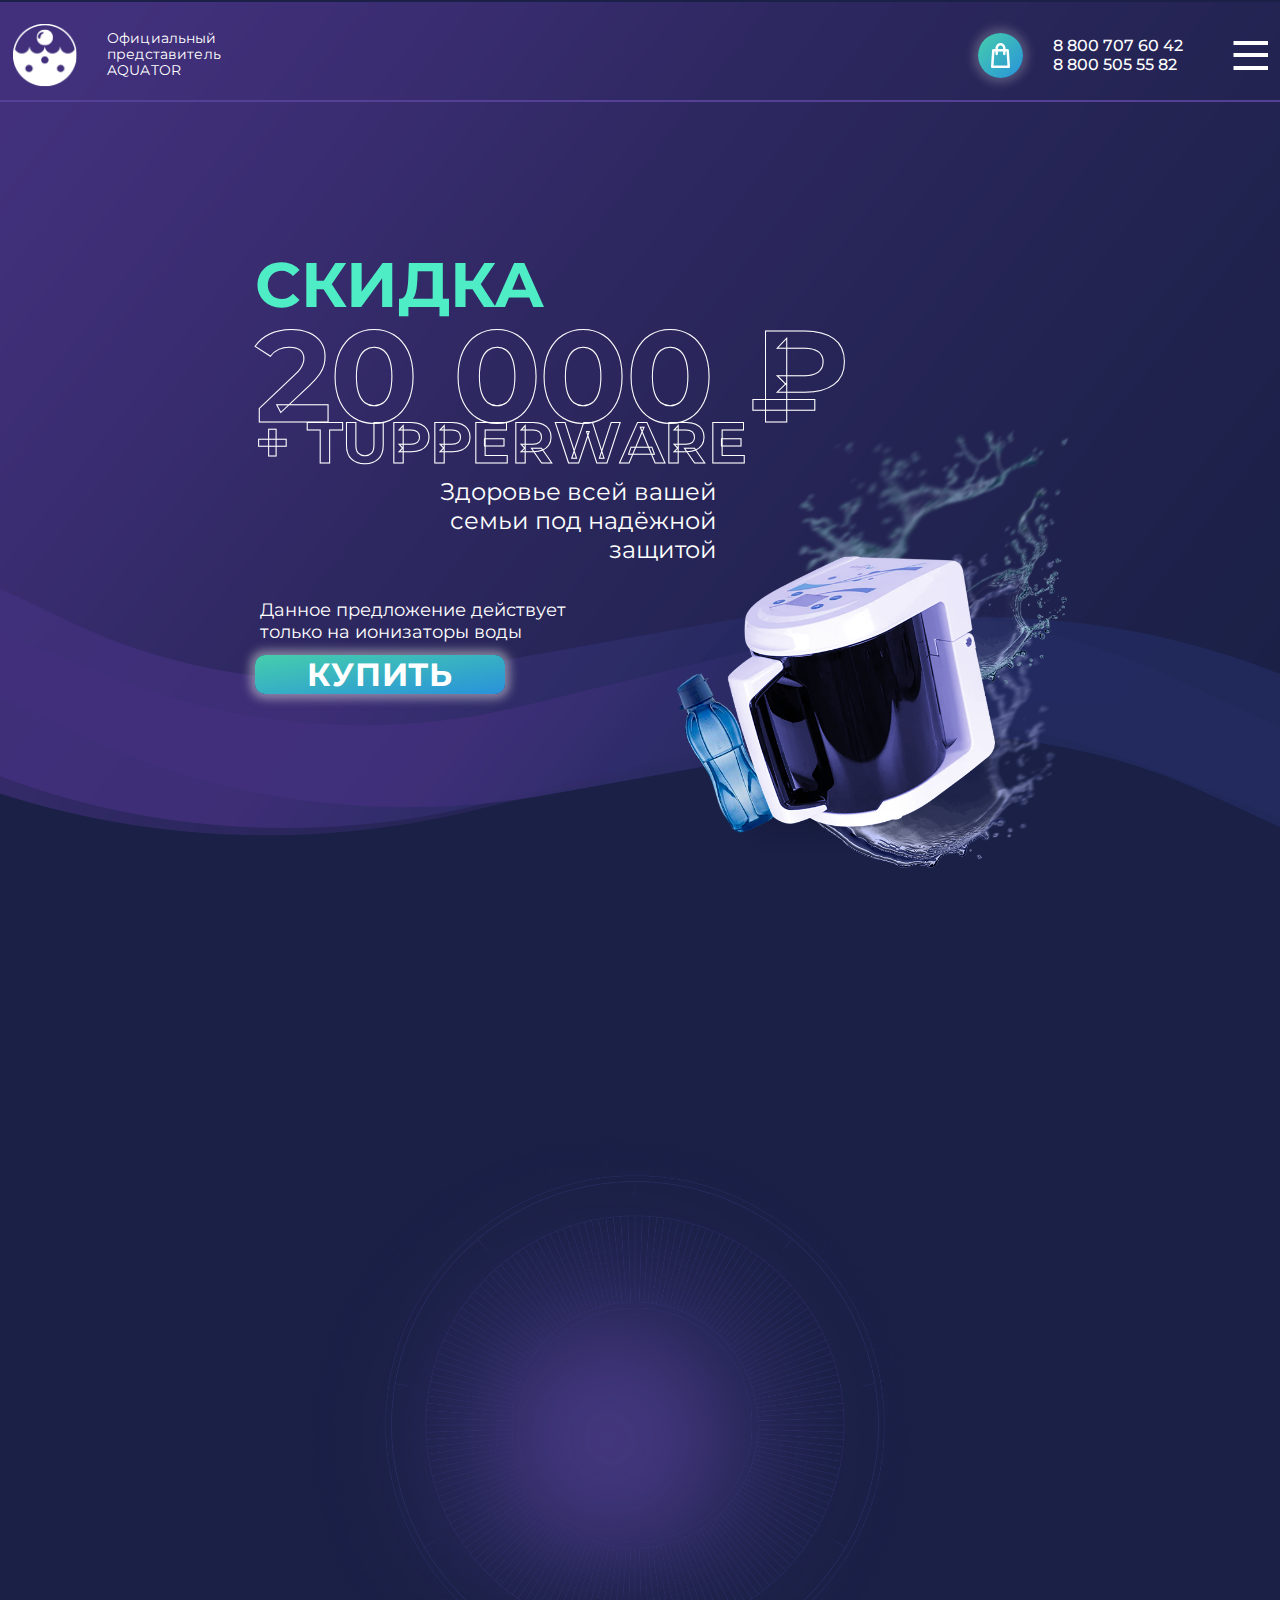
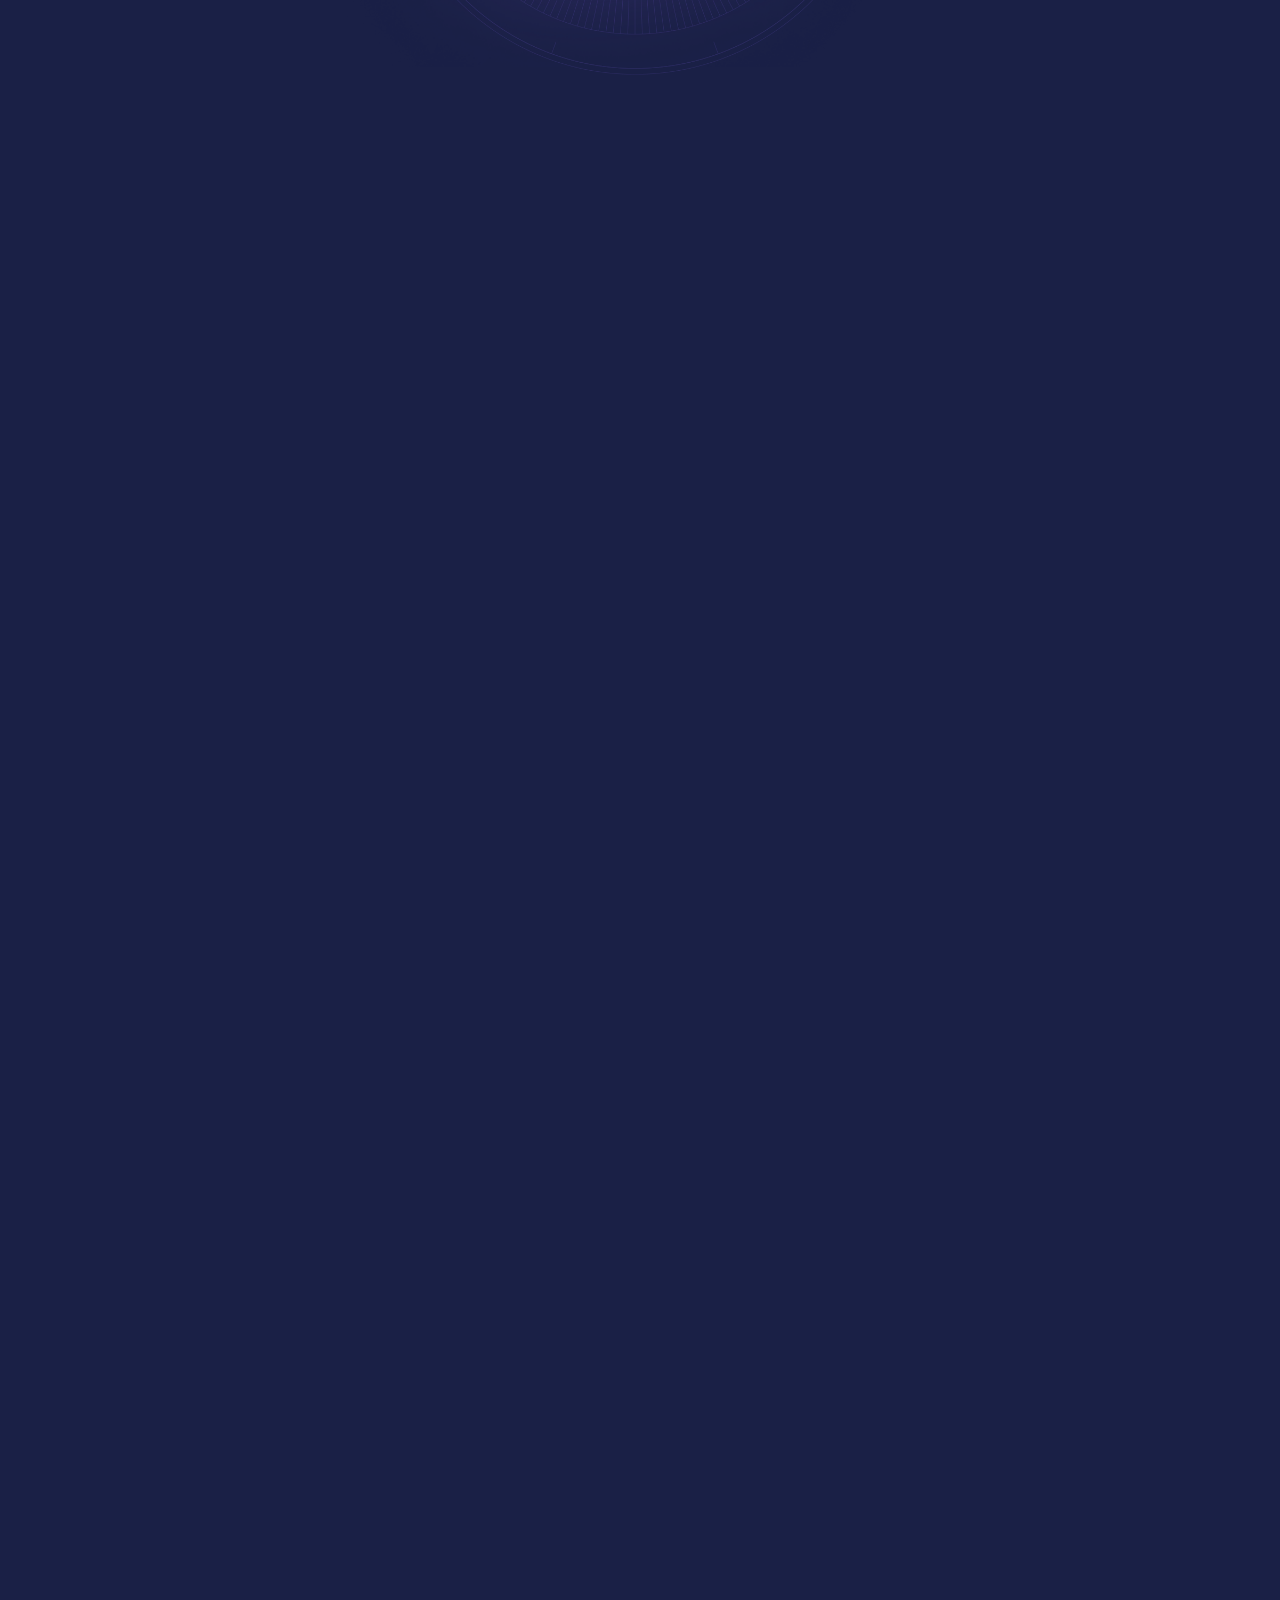
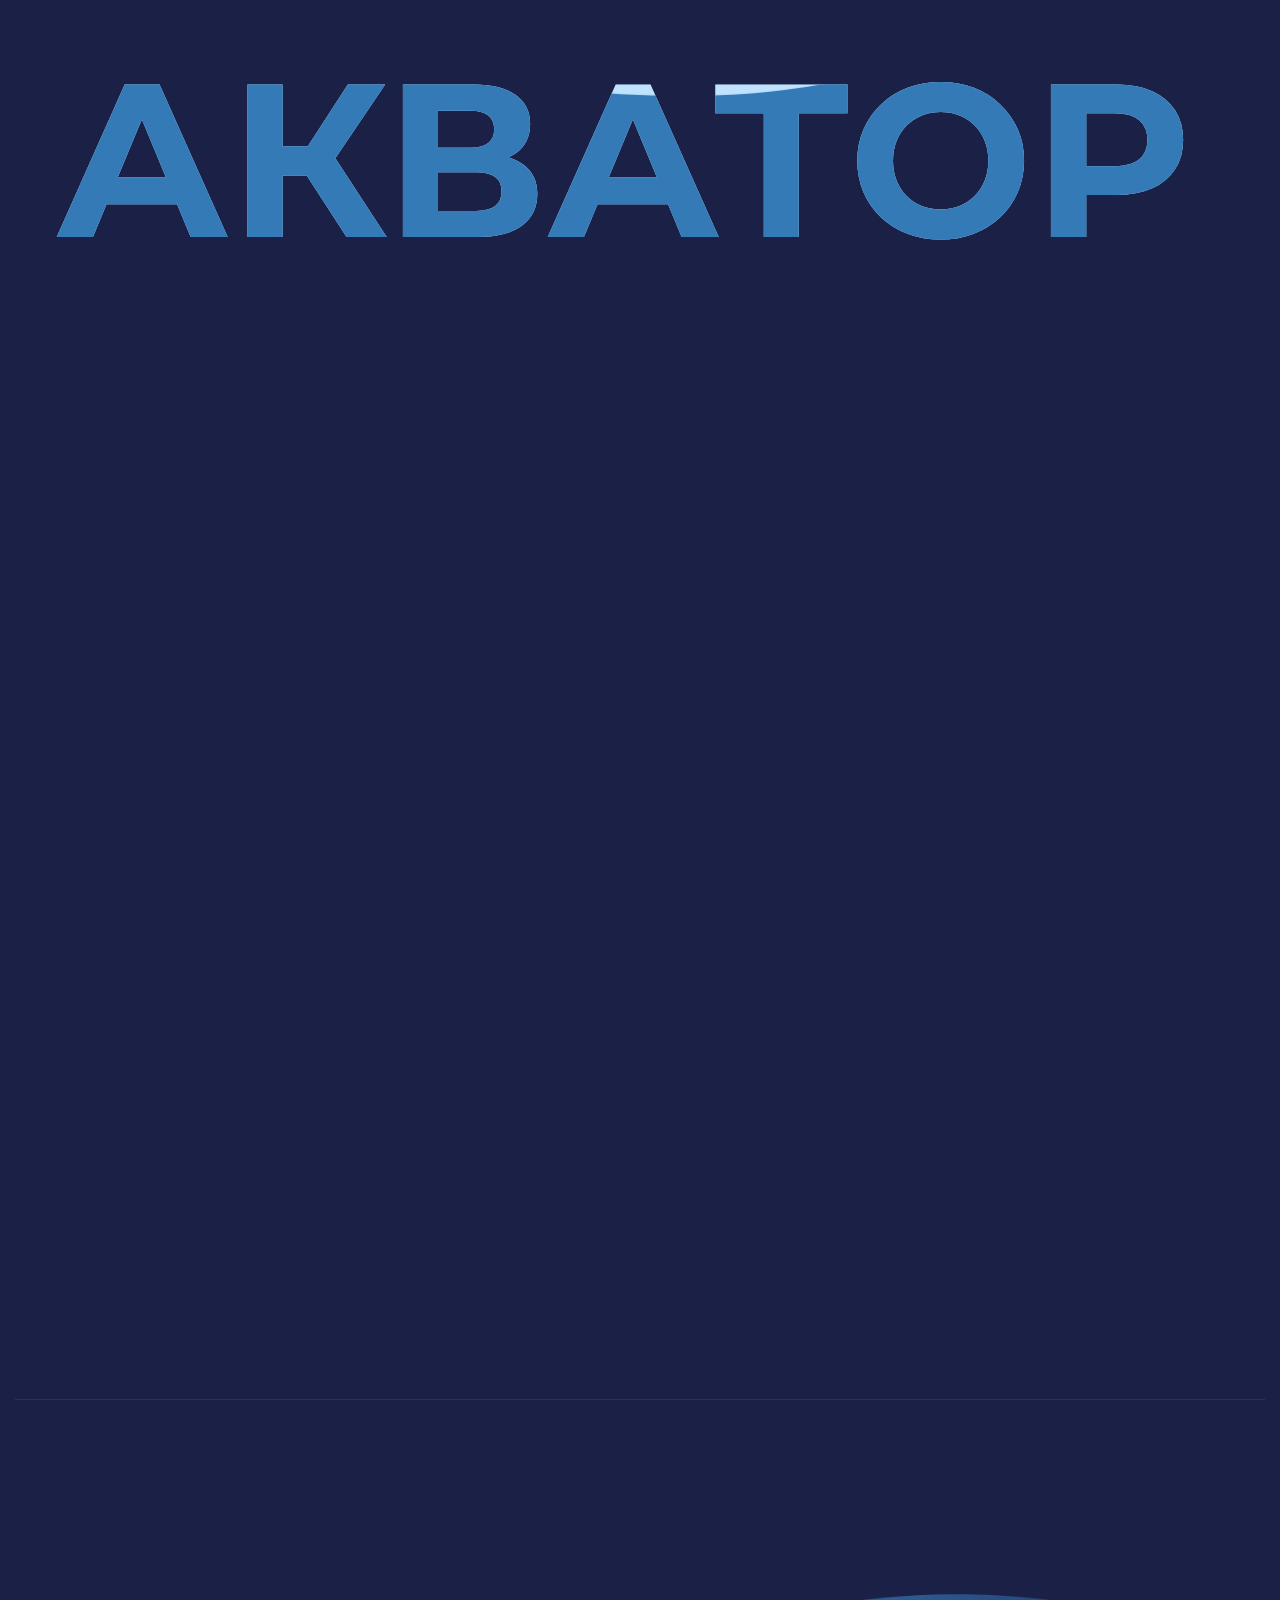
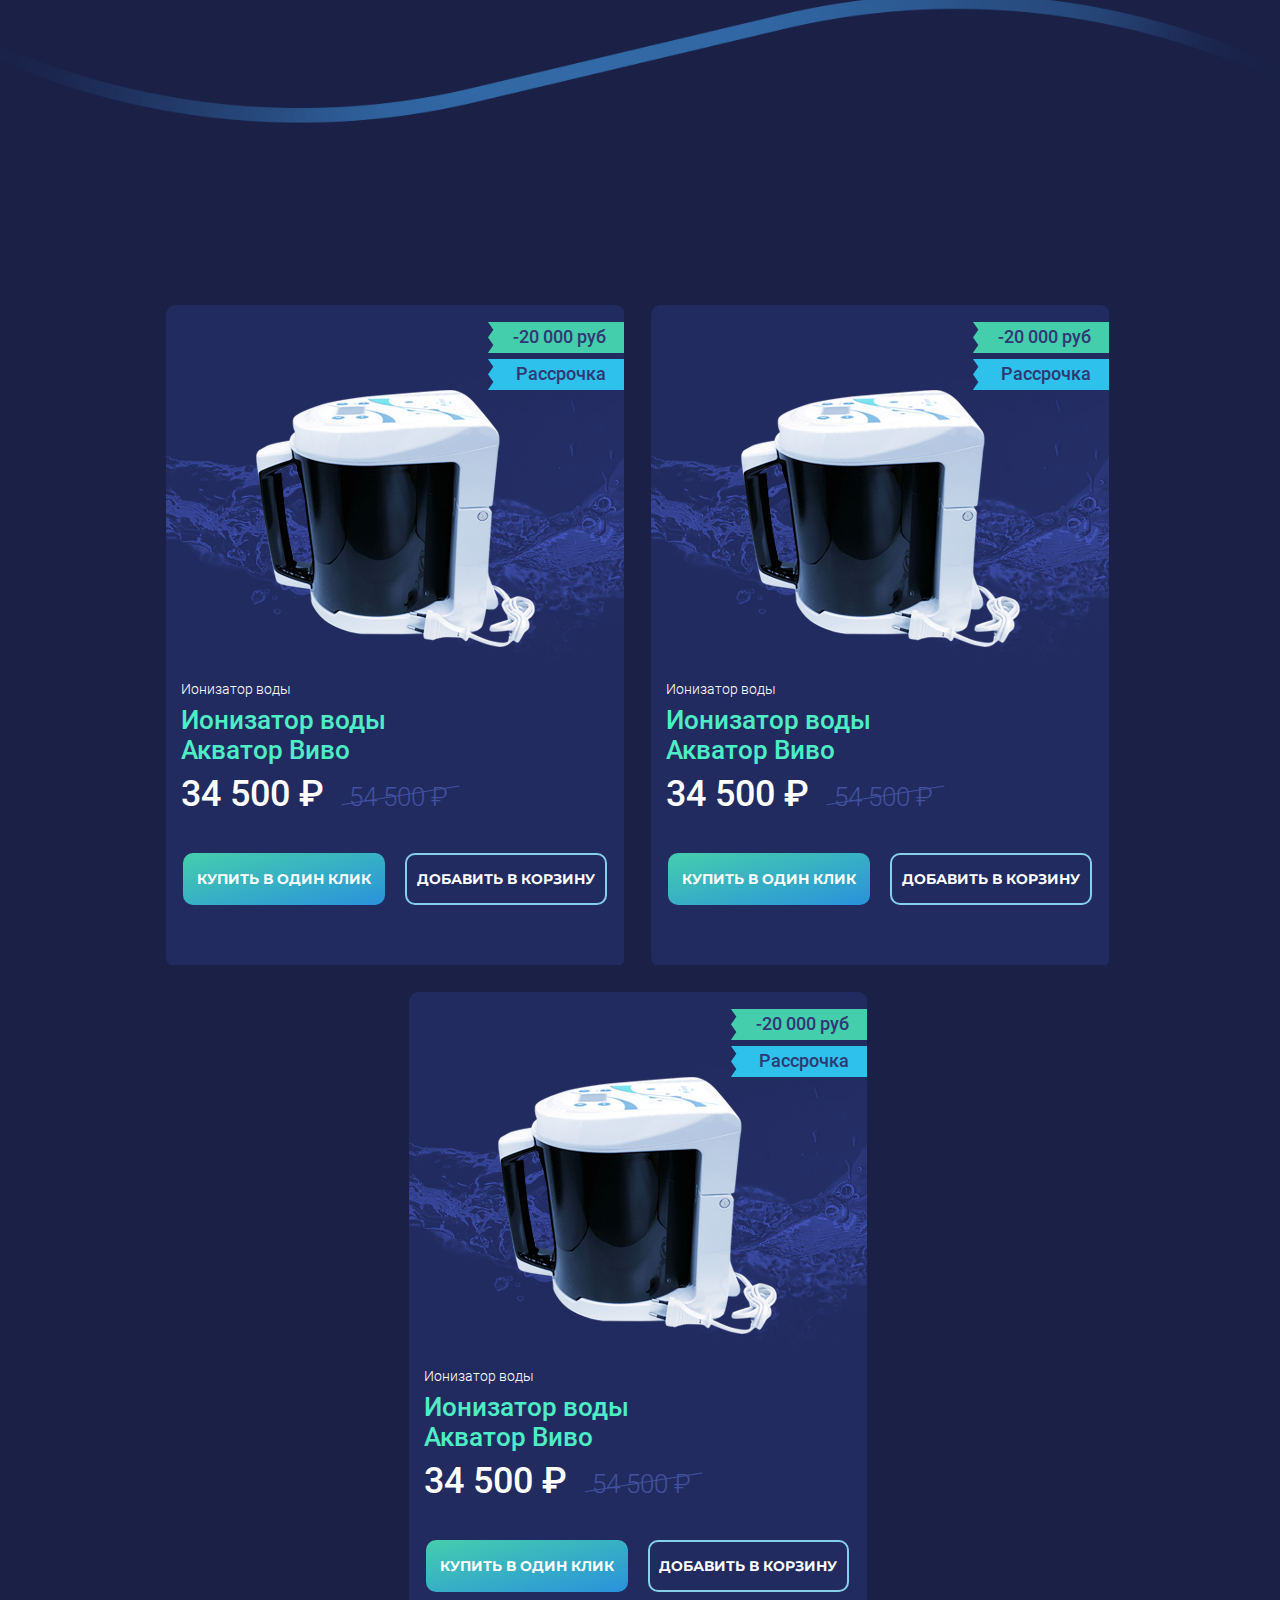
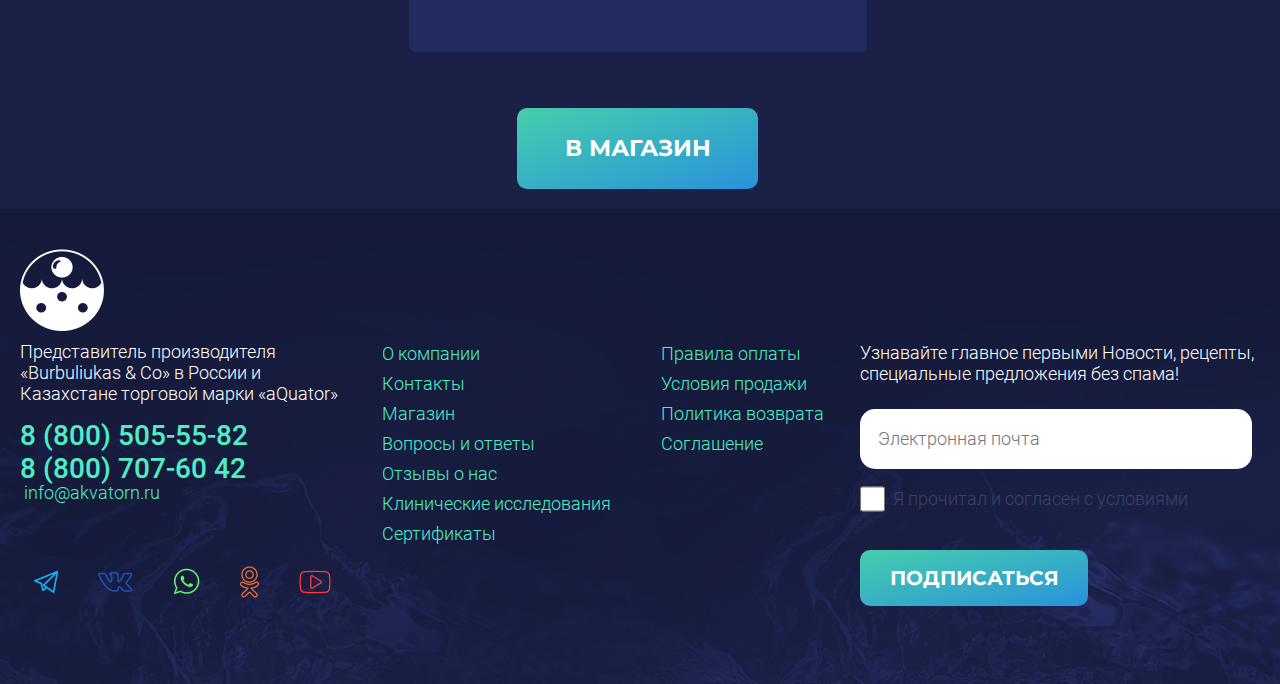
==== index.html @ 8a5c6249 "add: add animation intro section" ====
<!DOCTYPE html>
<html lang="en">
  <head>
    <meta charset="UTF-8" />
    <meta http-equiv="X-UA-Compatible" content="IE=edge" />
    <meta name="viewport" content="width=device-width, initial-scale=1.0" />
    <link rel="stylesheet" href="./style/style.css" />
    <link rel="shortcut icon" href="favicon.ico" type="image/x-icon" />
    <title>Aquator</title>
  </head>
  <body>
    <header>
      <div class="header__container">
        <div class="header__logo">
          <div class="header__logo-img">
            <img src="./assets/img/header/logo.png" alt="logo" />
          </div>
          <div class="header__logo-name">Официальный представитель AQUATOR</div>
        </div>
        <div class="header__nav-menu-items">
          <ul>
            <li class="nav-menu-item"><a href="#">Главная</a></li>
            <li class="nav-menu-item"><a href="#">О компании</a></li>
            <li class="nav-menu-item"><a href="#">База знаний</a></li>
            <li class="nav-menu-item"><a href="#">Магазин</a></li>
            <li class="nav-menu-item"><a href="#">Вопросы и ответы</a></li>
            <li class="nav-menu-item"><a href="#">Отзывы</a></li>
            <li class="nav-menu-item"><a href="#">Контакты</a></li>
          </ul>
        </div>
        <div class="header__right-info">
          <div class="header__basket">
            <div class="header__basket-img">
              <img src="./assets/img/header/basket.png" alt="basket" />
            </div>
            <div class="header__basket-counter"></div>
          </div>
          <div class="header__telephone-items">
            <div class="header__telephone-item1">8 800 707 60 42</div>
            <div class="header__telephone-item2">8 800 505 55 82</div>
          </div>
          <div class="menu-btn">
            <span></span>
            <span></span>
            <span></span>
          </div>
        </div>
      </div>
    </header>
    <main>
      <section class="intro">
        <div class="intro__container">
          <div class="intro__content">
            <div class="intro__content-header header-animation">СКИДКА</div>
            <div class="intro__content-price header-animation">20 000 ₽</div>
            <div class="intro__content-price2 header-animation">
              + TUPPERWARE
            </div>
            <div class="intro__content-description header-animation__under">
              Здоровье всей вашей семьи под надёжной защитой
            </div>
            <div class="intro__content-offer header-animation__under">
              Данное предложение действует только на ионизаторы воды
            </div>
            <button class="intro__content-btn intro-btn__animation">
              КУПИТЬ
            </button>
          </div>
          <div class="intro__img">
            <div class="intro__img-bottle bottle__animation absolut">
              <img src="./assets/img/sections/intro/bottle.png" alt="bottle" />
            </div>
            <div class="intro__img-ionizer ionizer__animation absolut">
              <img
                src="./assets/img/sections/intro/ionizer.png"
                alt="ionizer"
              />
            </div>
            <div class="intro__img-water1 water1__animation absolut">
              <img src="./assets/img/sections/intro/water1.png" alt="water1" />
            </div>
            <div class="intro__img-water2 water2__animation absolut">
              <img src="./assets/img/sections/intro/water2.png" alt="water2" />
            </div>
          </div>
          <div class="intro__img-shape1 absolut">
            <img src="./assets/img/sections/intro/Shape1.png" alt="shape1" />
          </div>
          <div class="intro__img-shape2 absolut">
            <img src="./assets/img/sections/intro/Shape2.png" alt="shape2" />
          </div>
        </div>
      </section>
      <section class="water-property">
        <div class="water-property__container">
          <h2 class="water-property__header header-animation">
            УПОТРЕБЛЕНИЕ 2,3 ЛИТРА ЩЕЛОЧНОЙ ВОДЫ В ДЕНЬ
          </h2>
          <div class="water-property__description header-animation__under">
            Эквивалентно по антиоксидантным свойствам:
          </div>
          <div class="water-property__img-items">
            <div
              class="water-property__img-ionizator property-ionizator__animation absolut"
            >
              <img
                src="./assets/img/sections/water-property/ionizator.png"
                alt="ionizator"
              />
            </div>
            <div
              class="water-property__img-apple property-item-left__animation absolut"
            >
              <img
                class="water-property__img-accent"
                src="./assets/img/sections/water-property/apple.png"
                alt="apple"
              />
              <div
                class="img-description-left img-descrition-text property-text__animation"
              >
                Яблоко 516 штук
              </div>
            </div>
            <div
              class="water-property__img-banana property-item-left__animation absolut"
            >
              <img
                class="water-property__img-accent"
                src="./assets/img/sections/water-property/bananas.png"
                alt="banana"
              />
              <div
                class="img-description-left img-descrition-text property-text__animation"
              >
                Банан 766 штук
              </div>
            </div>
            <div
              class="water-property__img-carrot property-item-bottom__animation absolut"
            >
              <img
                class="water-property__img-accent"
                src="./assets/img/sections/water-property/carrot.png"
                alt="carrot"
              />
              <div
                class="img-description-botton img-descrition-text property-text__animation"
              >
                Морковь 38 штук
              </div>
            </div>
            <div
              class="water-property__img-salad property-item-right__animation absolut"
            >
              <img
                class="water-property__img-accent"
                src="./assets/img/sections/water-property/salad.png"
                alt="salad"
              />
              <div
                class="img-description-right img-descrition-text property-text__animation"
              >
                Салат 45 штук
              </div>
            </div>
            <div
              class="water-property__img-pumpkin property-item-right__animation absolut"
            >
              <img
                class="water-property__img-accent"
                src="./assets/img/sections/water-property/pumpkin.png"
                alt="pumpkin"
              />
              <div
                class="img-description-right img-descrition-text property-text__animation"
              >
                Тыква <br />
                3 штуки
              </div>
            </div>
            <div class="water-property__img-circle absolut">
              <img
                src="./assets/img/sections/water-property/circle.png"
                alt="circle"
              />
            </div>
            <div
              class="water-property__img-water1 property-water-bg__animation absolut"
            >
              <img
                src="./assets/img/sections/water-property/water1.png"
                alt="water"
              />
            </div>
            <div
              class="water-property__img-water2 property-water-bg__animation absolut"
            >
              <img
                src="./assets/img/sections/water-property/water2.png"
                alt="water"
              />
            </div>
            <div
              class="water-property__img-water3 property-water__animation absolut"
            >
              <img
                src="./assets/img/sections/water-property/water3.png"
                alt="water"
              />
            </div>
            <div
              class="water-property__img-water4 property-water__animation absolut"
            >
              <img
                src="./assets/img/sections/water-property/water4.png"
                alt="water"
              />
            </div>
            <div class="water-property__img-light absolut">
              <img
                src="./assets/img/sections/water-property/light.png"
                alt="shadow"
              />
            </div>
            <div
              class="water-property__img-shadow property-shadow__animation absolut"
            >
              <img
                src="./assets/img/sections/water-property/shadow.png"
                alt="shadow"
              />
            </div>
          </div>
        </div>
      </section>
      <section class="water-ionized ionized-bg__animation">
        <div class="water-ionized__container">
          <h2 class="water-ionized__header header-animation">
            ИОНИЗИРОВАННАЯ ВОДА
          </h2>
          <div class="water-ionized__description header-animation__under">
            Для Вашего здоровья
          </div>
          <div class="water-ionized__content">
            <div class="water-ionized__items">
              <div class="water-ionized__content-left">
                <div class="content-left__item ionized-item1__animation">
                  <h3>Детям</h3>
                  <div class="content-left__item-description">
                    Живая вода имеет натуральный состав, не содержит вредных
                    компонентов, благотворно влияет на здоровье и самочувствие
                    малышей.
                  </div>
                  <div class="content-left__item-num">1</div>
                </div>
                <div class="content-left__item ionized-item2__animation">
                  <h3>Мамам</h3>
                  <div class="content-left__item-description">
                    Ребенок во время беременности находится в жидкости, поэтому
                    важно употреблять правильные жидкости для того, чтобы
                    ребенок был в порядке.
                  </div>
                  <div class="content-left__item-num">2</div>
                </div>
                <div class="content-left__item ionized-item3__animation">
                  <h3>Пожилым</h3>
                  <div class="content-left__item-description">
                    Профилактика ионизированной водой поможет понизить
                    холестерин, нормализовать давление и обменные процессы, а
                    также повысить имунитет.
                  </div>
                  <div class="content-left__item-num">3</div>
                </div>
              </div>
              <div class="water-ionized__content-right">
                <div class="content-right__item ionized-item4__animation">
                  <h3>Для ума</h3>
                  <div class="content-right__item-description">
                    Щелочная вода насыщена кислородом — сохраняет физическую
                    активность и обеспечивает ясность ума, что поможет достичь
                    успеха во всем.
                  </div>
                  <div class="content-right__item-num">4</div>
                </div>
                <div class="content-right__item ionized-item5__animation">
                  <h3>В спорте</h3>
                  <div class="content-right__item-description">
                    Уменьшение периода восстановления и боли после тренировок,
                    благодаря живой воде, которая приближена к составу воды в
                    организме.
                  </div>
                  <div class="content-right__item-num">5</div>
                </div>
                <div class="content-right__item ionized-item6__animation">
                  <h3>Уход за домом</h3>
                  <div class="content-right__item-description">
                    Ионизированная вода помогает в уходе за растениями в доме, а
                    также животными. Готовка с помощью такой воды не только
                    повысит вкус, но и качество.
                  </div>
                  <div class="content-right__item-num">6</div>
                </div>
              </div>
            </div>
            <div class="water-ionized__img-shape1 absolut">
              <img
                src="./assets/img/sections/water-ionized/Shape1.png"
                alt="shape1"
              />
            </div>
            <div class="water-ionized__img-shape2 absolut">
              <img
                src="./assets/img/sections/water-ionized/Shape1.png"
                alt="shape2"
              />
            </div>
            <div
              class="water-ionized__img-glass ionized-glass__animation absolut"
            >
              <img
                src="./assets/img/sections/water-ionized/glass.png"
                alt="glass"
              />
            </div>
          </div>
        </div>
      </section>
      <section class="doctor-opinion">
        <div class="doctor-opinion__container">
          <h2 class="water-opinion__header header-animation">
            МНЕНИЕ ВРАЧЕЙ О ИОНИЗАТОРЕ
          </h2>
          <svg
            class="water"
            viewBox="0 0 574 100"
            enable-background="new 0 0 574 100"
            xml:space="preserve"
          >
            <defs>
              <pattern
                id="water"
                width=".25"
                height="1.1"
                patternContentUnits="objectBoundingBox"
              >
                <path
                  fill="#337AB7"
                  d="M0.25,1H0c0,0,0-0.659,0-0.916c0.083-0.303,0.158,0.334,0.25,0C0.25,0.327,0.25,1,0.25,1z"
                />
              </pattern>
              <text
                x="50%"
                y="-30%"
                id="watertext"
                transform="matrix(1 0 0 1 -8.0684 116.7852)"
              >
                АКВАТОР
              </text>
              <mask id="text_mask">
                <use
                  x="0"
                  y="0"
                  xlink:href="#watertext"
                  opacity="1"
                  fill="#fff"
                />
              </mask>
            </defs>
            <use x="0" y="0" xlink:href="#watertext" fill="#BFE2FF" />
            <rect
              class="water-fill"
              mask="url(#text_mask)"
              fill="url(#water)"
              x="-400"
              y="0"
              width="1600"
              height="120"
            />
          </svg>
          <div class="doctor-opinion__content">
            <div
              class="doctor-opinion__description-items opinion__description-text__animation"
            >
              <div class="doctor-opinion__description-item">
                «Много лет при гипертонии пил лекарства горстями, но однажды на
                помощь пришла щелочная вода!»
              </div>
              <div class="doctor-opinion__description-item">
                Одна из серьезнейших проблем, скоторой многим приходится «иметь
                дело», в том числе и мне - повышенное артериальное давление. Я
                на своем примере убедился в эффективности употребления щелочной
                воды из ионизатора aQuator. Буквально за месяц удалось в 2 раза
                снизить дозировку препаратов для снижения давления. Исчезла
                изжога, ушло несколько килограммов лишнего веса, значительно
                прибавилось энергии!
              </div>
              <div class="doctor-opinion__description-item">
                Щелочная вода легко проходит через биологические мембраны,
                быстро всасывается в кровь, делая ее более текучей. Существенно
                снижается нагрузка на сердечную мышцу. Улучшается кровоток, а
                это важное условие для снижения давления. Ощелачивание
                внутренней среды организма улучшает течение обменных процессов и
                тормозит образование атеросклеротических бляшек и тромбов. Риск
                развития «сердечных» проблем значительно снижается!
              </div>
              <div class="doctor-opinion__description-item">
                Самое главное, щелочная вода – это продукт природы, а не
                химической промышленности. А значит, и негативных побочных
                эффектов от ее употребления нет! Более того, хорошо бы пить
                такую воду для профилактики, а не ждать, пока болезнь
                подкрадется к самому главному нашему органу – сердцу!
              </div>
            </div>
            <div
              class="doctor-opinion__description-img opinion__description-img__animation"
            >
              <div class="description-img__img">
                <img
                  src="./assets/img/sections/doctors-opinion/doctor.png"
                  alt="doctor"
                />
              </div>
              <div class="description-img__name absolut">
                ФЕДОРОВ ВЛАДИМИР ИГОРЕВИЧ
              </div>
              <div class="description-img__doctor absolut">
                ВРАЧ-РЕАНИМАТОЛОГ
              </div>
            </div>
          </div>
          <div
            class="doctor-opinion__reviews opinion__description-text__animation"
          >
            Больше отзывов о нашей продукции вы можете прочитать или написать
            свой на отдельной странице.
          </div>
          <button
            class="doctor-opinion__btn opinion__description-btn__animation"
          >
            ЧИТАТЬ ВСЕ ОТЗЫВЫ
          </button>
        </div>
      </section>
      <section class="our-products">
        <div class="our-products__container">
          <div class="our-products__img absolut">
            <img
              src="./assets/img/sections/our-products/Shape.png"
              alt="shape"
            />
          </div>
          <h2 class="our-products__header header-animation">НАШИ ТОВАРЫ</h2>
          <div class="card-items">
            <div class="card-item">
              <div class="card-item__labels">
                <div class="card-item__label-price">-20 000 руб</div>
                <div class="card-item__label-plan">Рассрочка</div>
              </div>
              <div class="card-item__img">
                <img
                  src="./assets/img/sections/our-products/item.png"
                  alt="item"
                />
              </div>
              <div class="card-item__description">
                <div class="card-item__category">Ионизатор воды</div>
                <div class="card-item__product">
                  Ионизатор воды Акватор Виво
                </div>
                <div class="card-item__price">
                  34 500 ₽<span class="card-item__previous-price cross-out"
                    >54 500 ₽</span
                  >
                </div>
              </div>
              <div class="card-item__btn">
                <button class="card-item__btn-left">КУПИТЬ В ОДИН КЛИК</button>
                <button class="card-item__btn-right">ДОБАВИТЬ В КОРЗИНУ</button>
              </div>
            </div>
            <div class="card-item">
              <div class="card-item__labels">
                <div class="card-item__label-price">-20 000 руб</div>
                <div class="card-item__label-plan">Рассрочка</div>
              </div>
              <div class="card-item__img">
                <img
                  src="./assets/img/sections/our-products/item.png"
                  alt="item"
                />
              </div>
              <div class="card-item__description">
                <div class="card-item__category">Ионизатор воды</div>
                <div class="card-item__product">
                  Ионизатор воды Акватор Виво
                </div>
                <div class="card-item__price">
                  34 500 ₽<span class="card-item__previous-price cross-out"
                    >54 500 ₽</span
                  >
                </div>
              </div>
              <div class="card-item__btn">
                <button class="card-item__btn-left">КУПИТЬ В ОДИН КЛИК</button>
                <button class="card-item__btn-right">ДОБАВИТЬ В КОРЗИНУ</button>
              </div>
            </div>
            <div class="card-item">
              <div class="card-item__labels">
                <div class="card-item__label-price">-20 000 руб</div>
                <div class="card-item__label-plan">Рассрочка</div>
              </div>
              <div class="card-item__img">
                <img
                  src="./assets/img/sections/our-products/item.png"
                  alt="item"
                />
              </div>
              <div class="card-item__description">
                <div class="card-item__category">Ионизатор воды</div>
                <div class="card-item__product">
                  Ионизатор воды Акватор Виво
                </div>
                <div class="card-item__price">
                  34 500 ₽<span class="card-item__previous-price cross-out"
                    >54 500 ₽</span
                  >
                </div>
              </div>
              <div class="card-item__btn">
                <button class="card-item__btn-left">КУПИТЬ В ОДИН КЛИК</button>
                <button class="card-item__btn-right">ДОБАВИТЬ В КОРЗИНУ</button>
              </div>
            </div>
          </div>
          <button class="our-products__btn-shope">В МАГАЗИН</button>
        </div>
      </section>
    </main>
    <footer>
      <div class="footer__container">
        <div class="footer__container-left-content">
          <div class="left-content__logo">
            <img src="./assets/img/footer/logo.png" alt="logo" />
          </div>
          <div class="left-content__name-company">
            Представитель производителя «Burbuliukas & Co» в России и Казахстане
            торговой марки «aQuator»
          </div>
          <div class="left-content__contacts">
            8 (800) 505-55-82 <br />
            8 (800) 707-60 42
          </div>
          <div class="left-content__email">info@akvatorn.ru</div>
          <div class="left-content__social">
            <div class="left-content__social-img">
              <img src="./assets/img/footer/telegram.png" alt="telegram" />
            </div>
            <div class="left-content__social-img">
              <img src="./assets/img/footer/vk.png" alt="vkontakte" />
            </div>
            <div class="left-content__social-img">
              <img src="./assets/img/footer/wa.png" alt="whatsApp" />
            </div>
            <div class="left-content__social-img">
              <img src="./assets/img/footer/school.png" alt="odnoklassniki" />
            </div>
            <div class="left-content__social-img">
              <img src="./assets/img/footer/youtube.png" alt="yotube" />
            </div>
          </div>
        </div>
        <div class="footer__container-center-content">
          <ul class="center-content__text">
            <li>О компании</li>
            <li>Контакты</li>
            <li>Магазин</li>
            <li>Вопросы и ответы</li>
            <li>Отзывы о нас</li>
            <li>Клинические исследования</li>
            <li>Сертификаты</li>
          </ul>
          <ul class="center-content__text">
            <li>Правила оплаты</li>
            <li>Условия продажи</li>
            <li>Политика возврата</li>
            <li>Соглашение</li>
          </ul>
        </div>
        <div class="footer__container-right-content">
          <div class="right-content__description">
            Узнавайте главное первыми Новости, рецепты, специальные предложения
            без спама!
          </div>
          <form name="text">
            <input
              class="right-content__input"
              type="text"
              size="40"
              placeholder="Электронная почта"
            />
          </form>
          <form class="right-content__form-checkbox">
            <label class="right-content__checkbox-label">
              <input class="right-content__checkbox-input" type="checkbox" />
              Я прочитал и согласен с условиями
            </label>
          </form>
          <button class="right-content__btn">ПОДПИСАТЬСЯ</button>
        </div>
      </div>
    </footer>

    <script src="./animation/burger.js"></script>
    <script src="./animation/spawn.js"></script>
  </body>
</html>
---- style/style.css ----
@import "./default.css";

@import "./header/header.css";
@import "./section/intro/intro.css";
@import "./section/doctors-opinion/doctors-opinion.css";
@import "./section/our-products/our-products.css";
@import "./section/water-ionized/water-ionized.css";
@import "./section/water-property/water-property.css";
@import "./footer/footer.css";

@import "./general-animations.css";
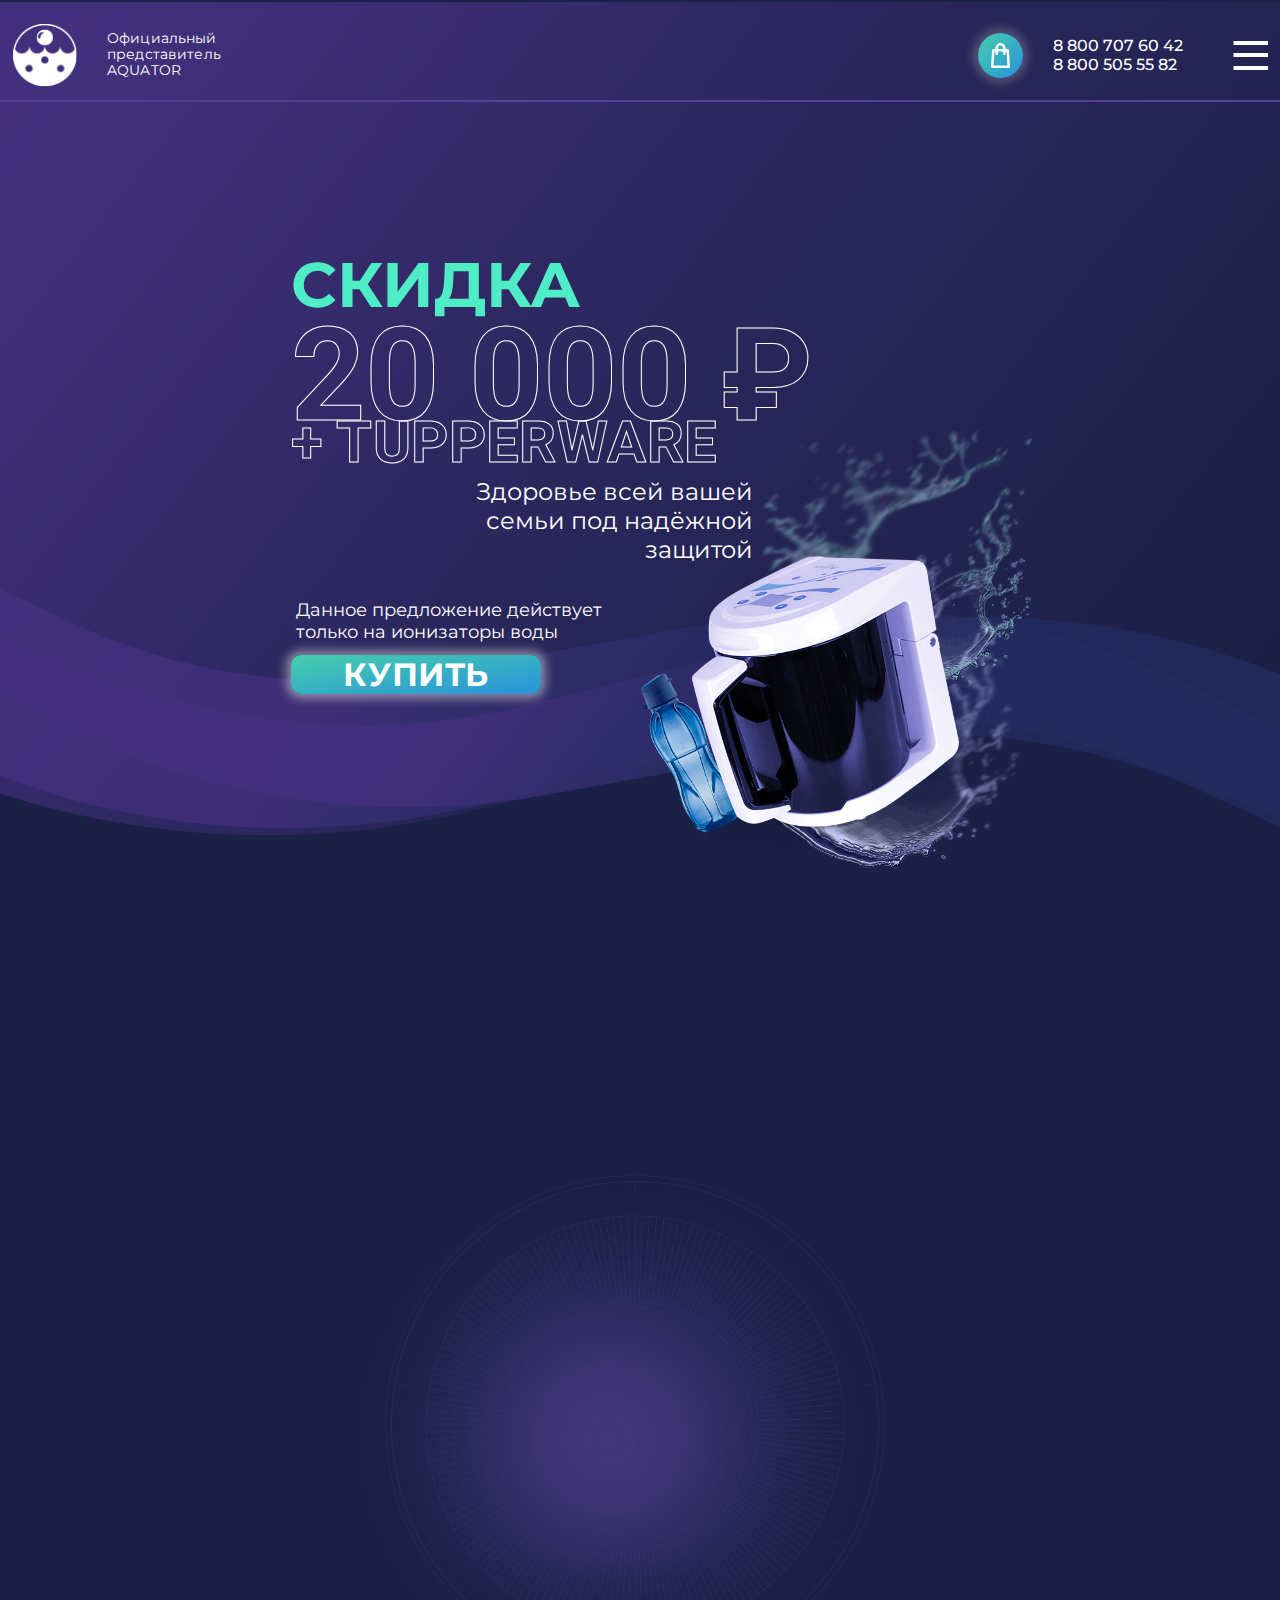
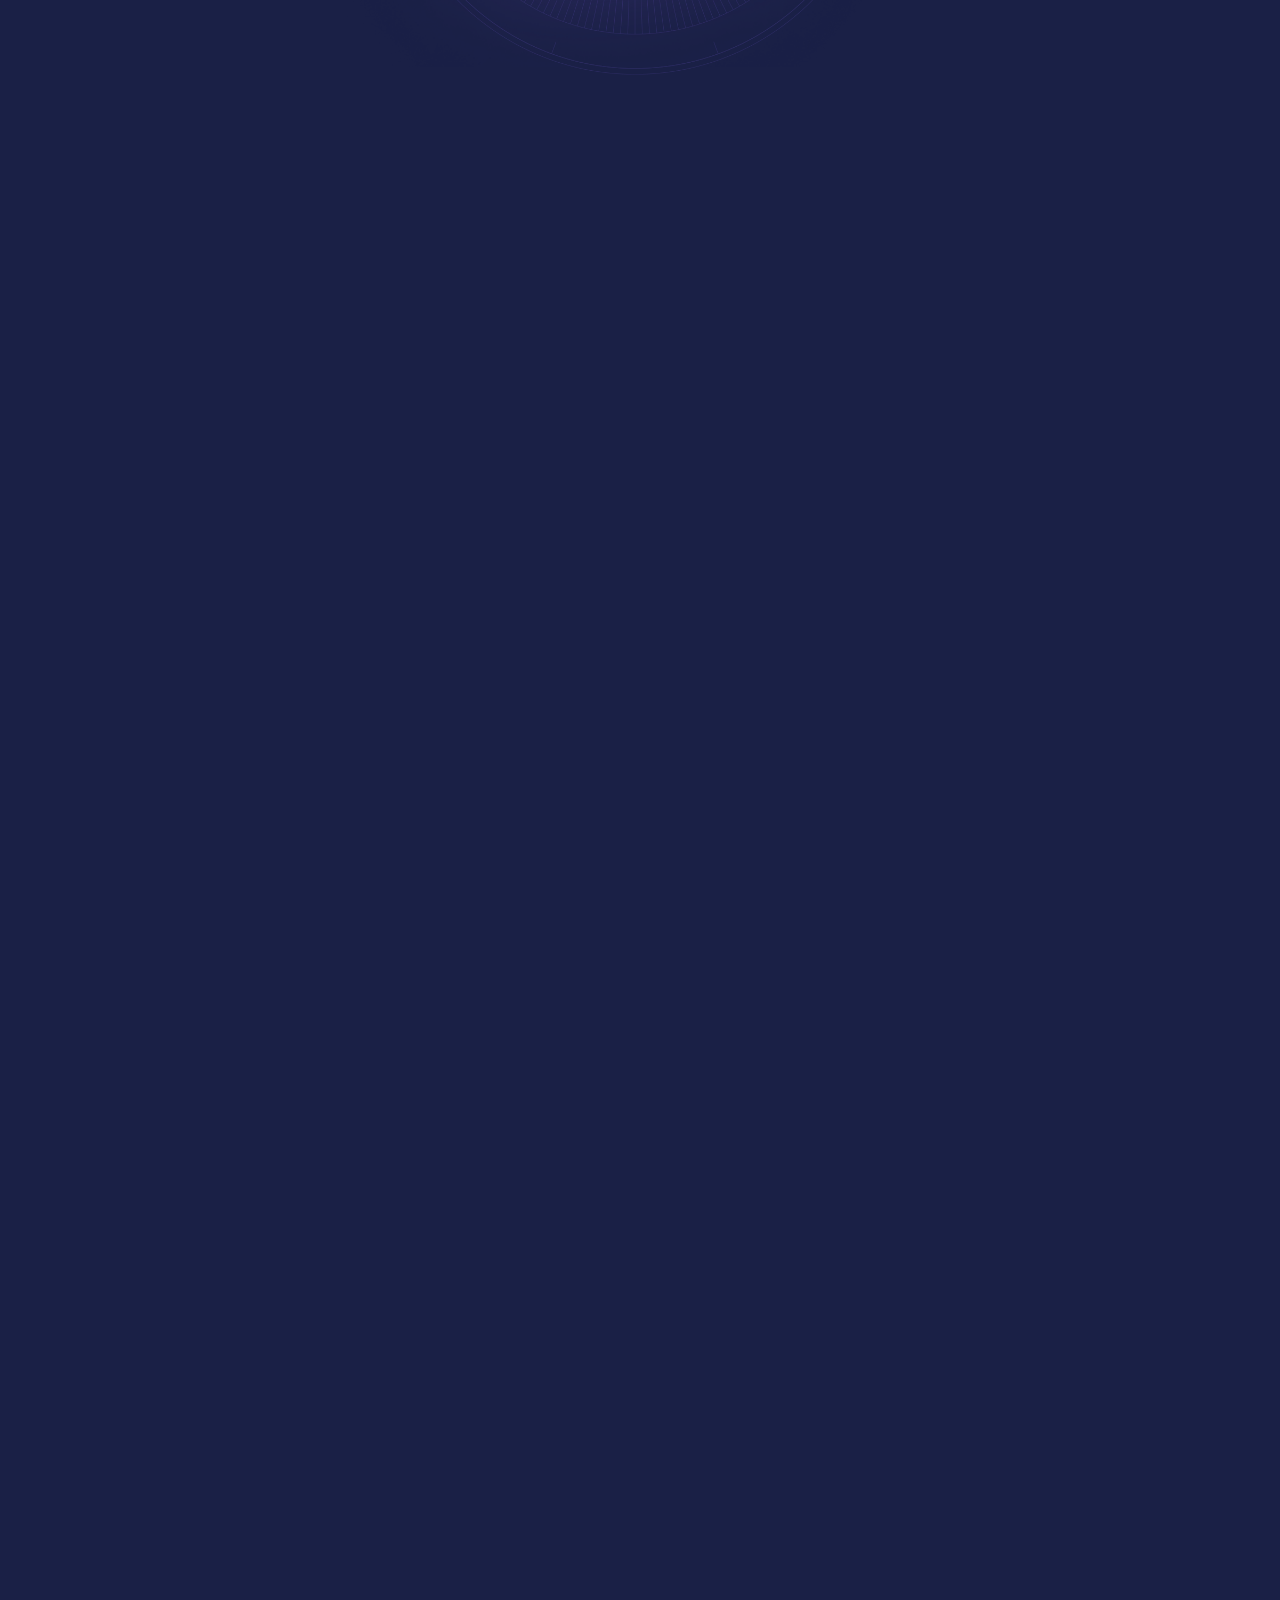
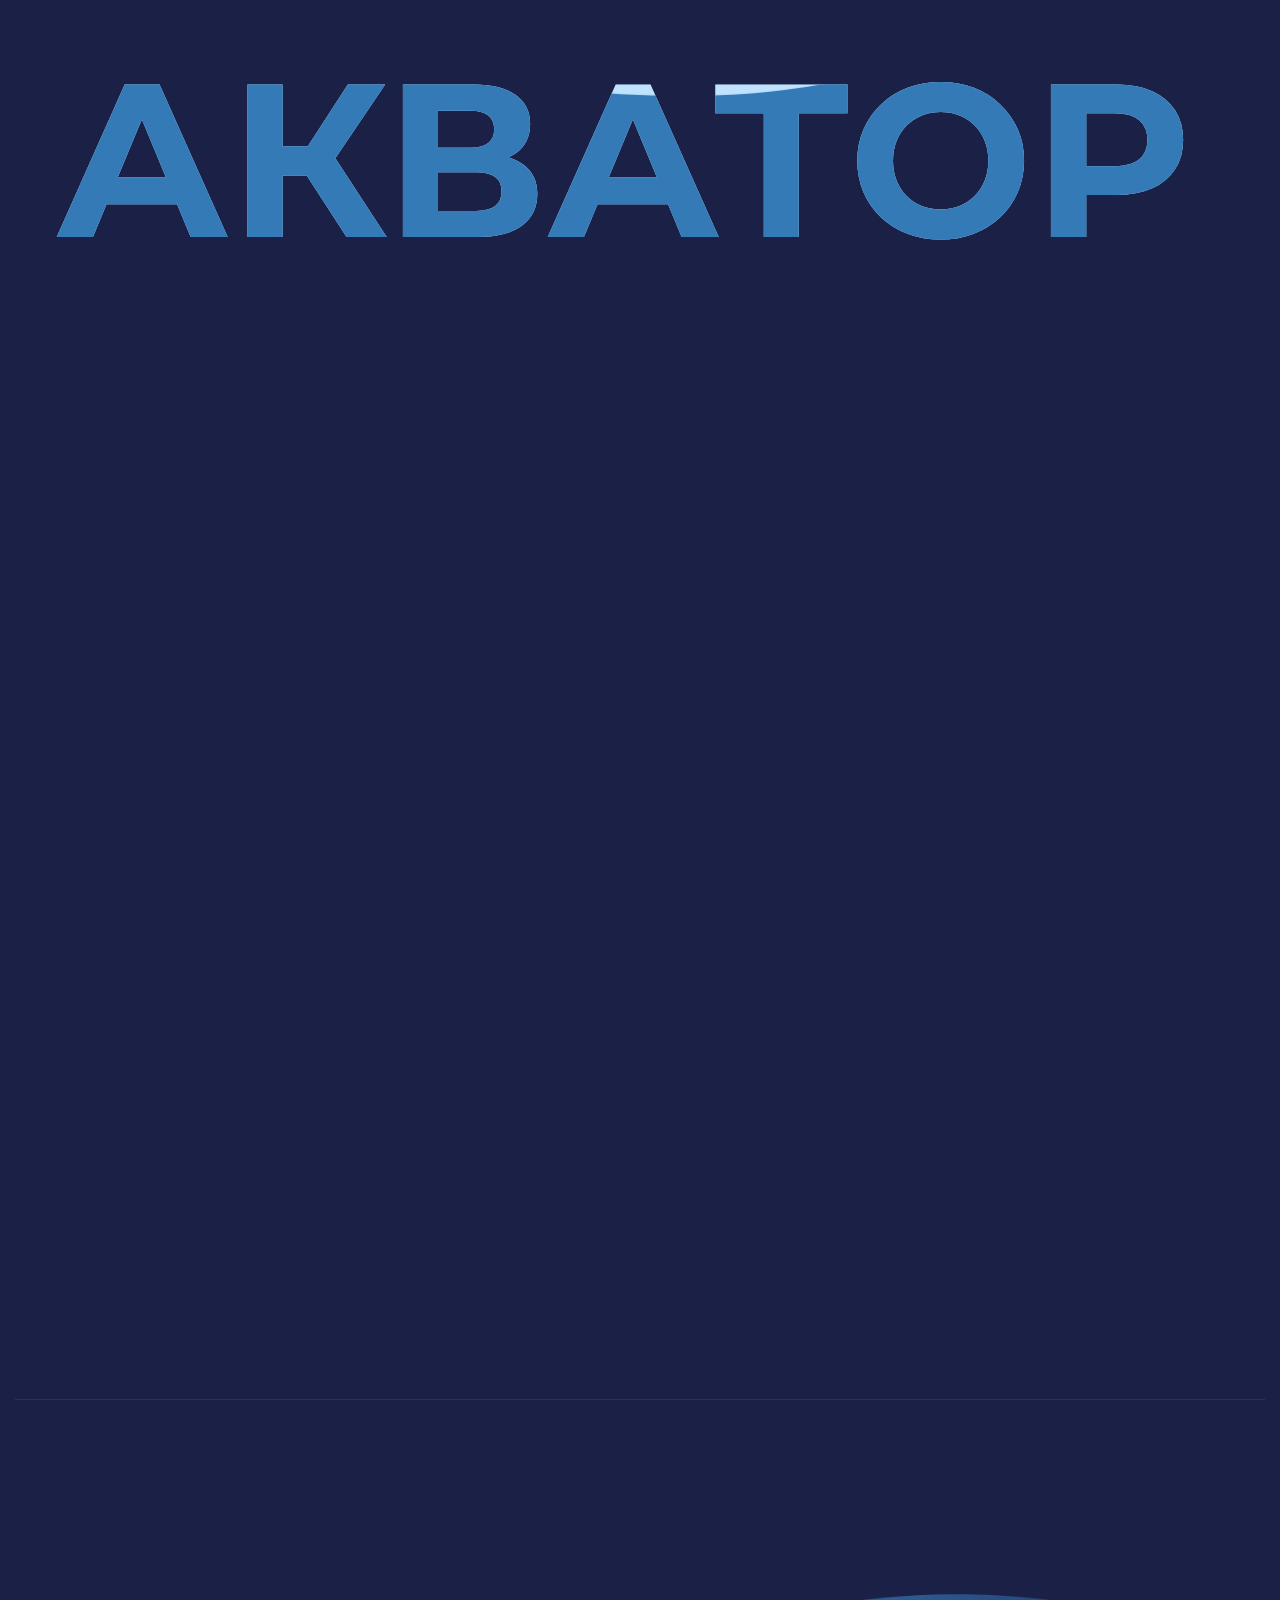
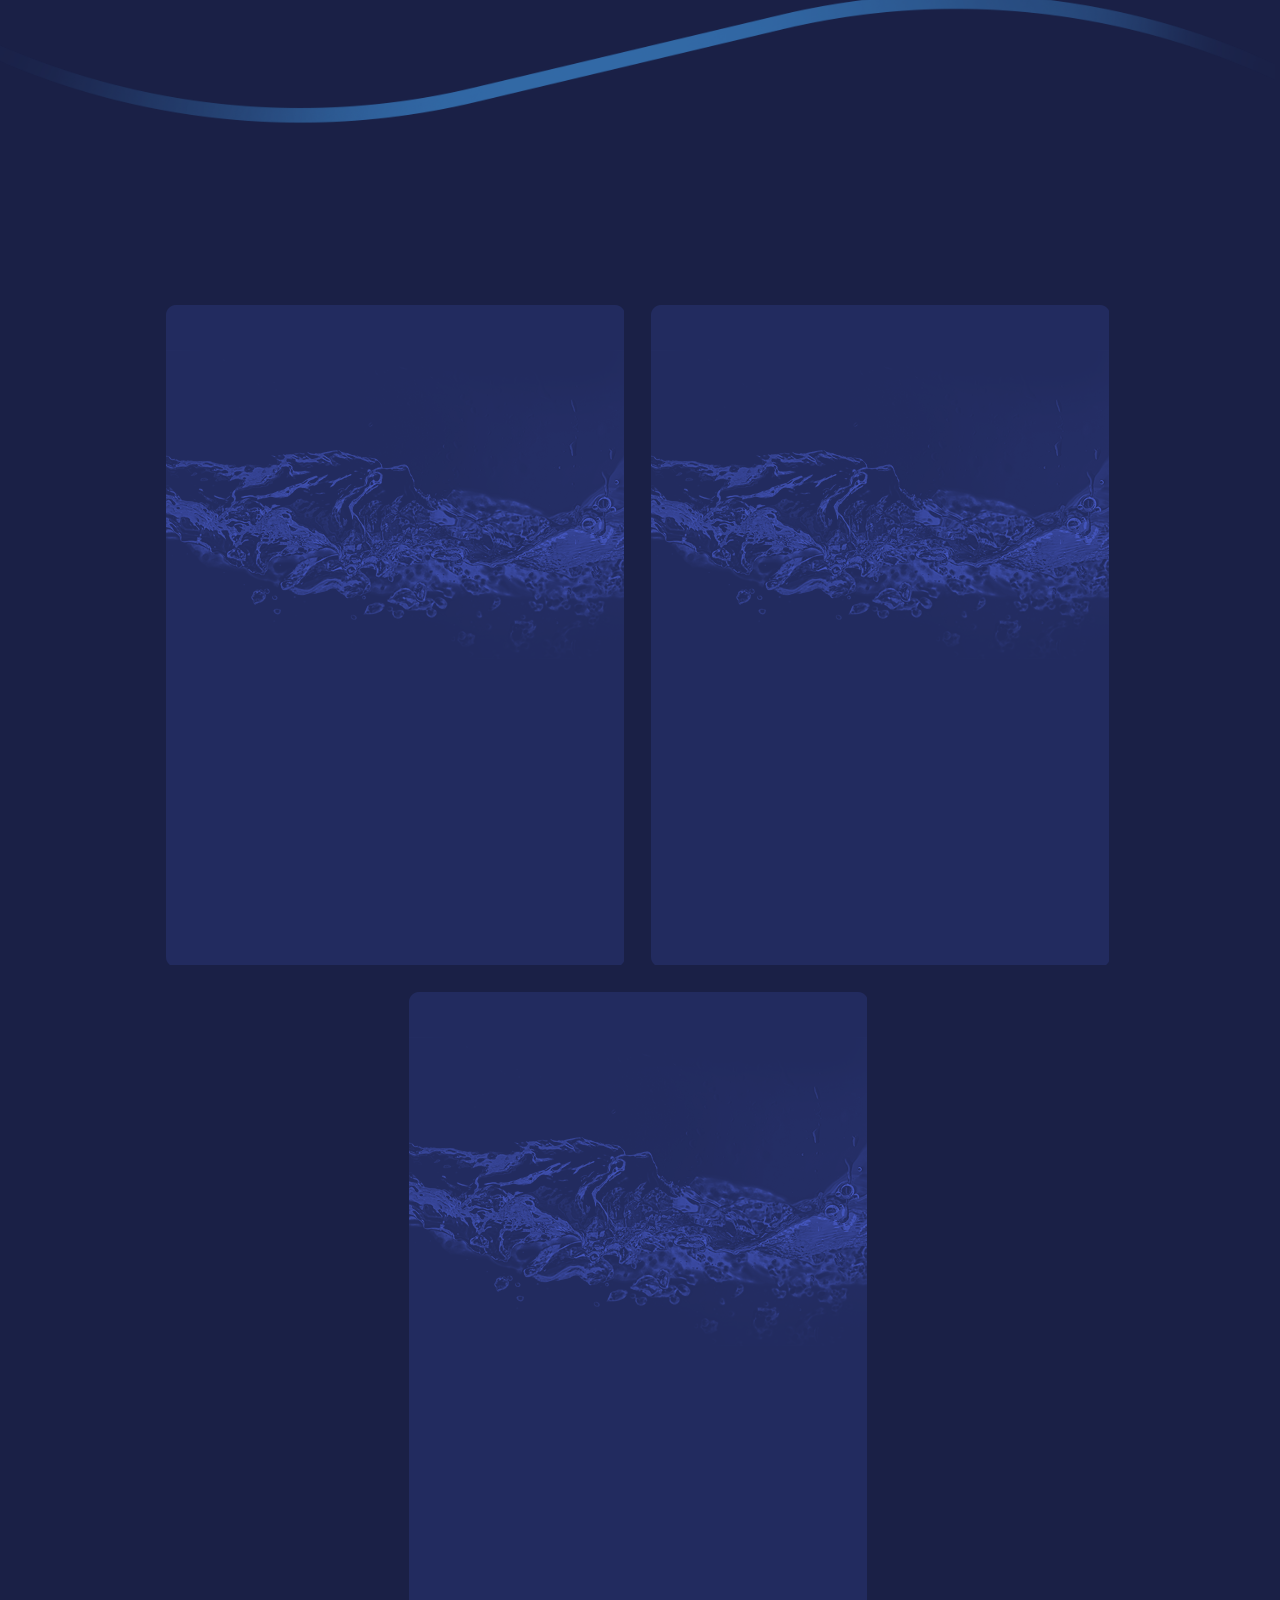
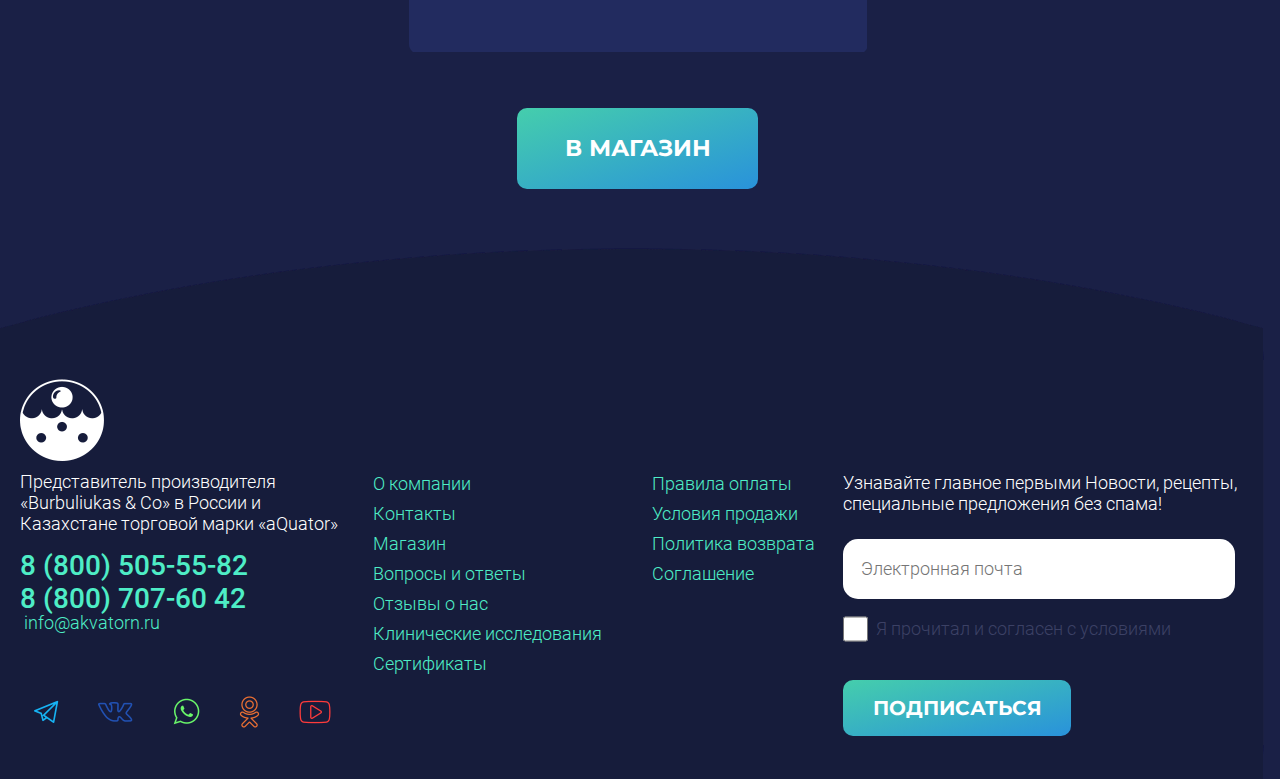
==== commit c048e879: "add: add footer animation" ====
--- a/index.html
+++ b/index.html
@@ -454,16 +454,20 @@
           <div class="card-items">
             <div class="card-item">
               <div class="card-item__labels">
-                <div class="card-item__label-price">-20 000 руб</div>
-                <div class="card-item__label-plan">Рассрочка</div>
-              </div>
-              <div class="card-item__img">
+                <div class="card-item__label-price card-lable__animation">
+                  -20 000 руб
+                </div>
+                <div class="card-item__label-plan card-lable__animation">
+                  Рассрочка
+                </div>
+              </div>
+              <div class="card-item__img card-item__animation">
                 <img
                   src="./assets/img/sections/our-products/item.png"
                   alt="item"
                 />
               </div>
-              <div class="card-item__description">
+              <div class="card-item__description card-text__animation">
                 <div class="card-item__category">Ионизатор воды</div>
                 <div class="card-item__product">
                   Ионизатор воды Акватор Виво
@@ -474,23 +478,27 @@
                   >
                 </div>
               </div>
-              <div class="card-item__btn">
+              <div class="card-item__btn card-btn__animation">
                 <button class="card-item__btn-left">КУПИТЬ В ОДИН КЛИК</button>
                 <button class="card-item__btn-right">ДОБАВИТЬ В КОРЗИНУ</button>
               </div>
             </div>
             <div class="card-item">
               <div class="card-item__labels">
-                <div class="card-item__label-price">-20 000 руб</div>
-                <div class="card-item__label-plan">Рассрочка</div>
-              </div>
-              <div class="card-item__img">
+                <div class="card-item__label-price card-lable__animation">
+                  -20 000 руб
+                </div>
+                <div class="card-item__label-plan card-lable__animation">
+                  Рассрочка
+                </div>
+              </div>
+              <div class="card-item__img card-item__animation">
                 <img
                   src="./assets/img/sections/our-products/item.png"
                   alt="item"
                 />
               </div>
-              <div class="card-item__description">
+              <div class="card-item__description card-text__animation">
                 <div class="card-item__category">Ионизатор воды</div>
                 <div class="card-item__product">
                   Ионизатор воды Акватор Виво
@@ -501,23 +509,27 @@
                   >
                 </div>
               </div>
-              <div class="card-item__btn">
+              <div class="card-item__btn card-btn__animation">
                 <button class="card-item__btn-left">КУПИТЬ В ОДИН КЛИК</button>
                 <button class="card-item__btn-right">ДОБАВИТЬ В КОРЗИНУ</button>
               </div>
             </div>
             <div class="card-item">
               <div class="card-item__labels">
-                <div class="card-item__label-price">-20 000 руб</div>
-                <div class="card-item__label-plan">Рассрочка</div>
-              </div>
-              <div class="card-item__img">
+                <div class="card-item__label-price card-lable__animation">
+                  -20 000 руб
+                </div>
+                <div class="card-item__label-plan card-lable__animation">
+                  Рассрочка
+                </div>
+              </div>
+              <div class="card-item__img card-item__animation">
                 <img
                   src="./assets/img/sections/our-products/item.png"
                   alt="item"
                 />
               </div>
-              <div class="card-item__description">
+              <div class="card-item__description card-text__animation">
                 <div class="card-item__category">Ионизатор воды</div>
                 <div class="card-item__product">
                   Ионизатор воды Акватор Виво
@@ -528,7 +540,7 @@
                   >
                 </div>
               </div>
-              <div class="card-item__btn">
+              <div class="card-item__btn card-btn__animation">
                 <button class="card-item__btn-left">КУПИТЬ В ОДИН КЛИК</button>
                 <button class="card-item__btn-right">ДОБАВИТЬ В КОРЗИНУ</button>
               </div>
@@ -539,6 +551,7 @@
       </section>
     </main>
     <footer>
+      <div class="gooey-animations"></div>
       <div class="footer__container">
         <div class="footer__container-left-content">
           <div class="left-content__logo">
@@ -612,7 +625,37 @@
       </div>
     </footer>
 
+    <svg xmlns="http://www.w3.org/2000/svg" version="1.1">
+      <defs>
+        <filter id="goo">
+          <feGaussianBlur in="SourceGraphic" stdDeviation="15" result="blur" />
+          <feColorMatrix
+            in="blur"
+            mode="matrix"
+            values="1 0 0 0 0  0 1 0 0 0  0 0 1 0 0  0 0 0 15 -7"
+            result="goo"
+          />
+          <feBlend in="SourceGraphic" in2="goo" />
+        </filter>
+      </defs>
+    </svg>
+
+    <svg class="viewbox" viewbox="0 0 1440 328" style="height: 10px">
+      <defs>
+        <clipPath
+          id="wave"
+          clipPathUnits="objectBoundingBox"
+          transform="scale(0.00069444444, 0.00304878048)"
+        >
+          <path
+            d="M504.452 27.7002C163.193 -42.9551 25.9595 38.071 0 87.4161V328H1440V27.7002C1270.34 57.14 845.711 98.3556 504.452 27.7002Z"
+          />
+        </clipPath>
+      </defs>
+    </svg>
+
     <script src="./animation/burger.js"></script>
     <script src="./animation/spawn.js"></script>
+    <script src="./animation/footer.js"></script>
   </body>
 </html>
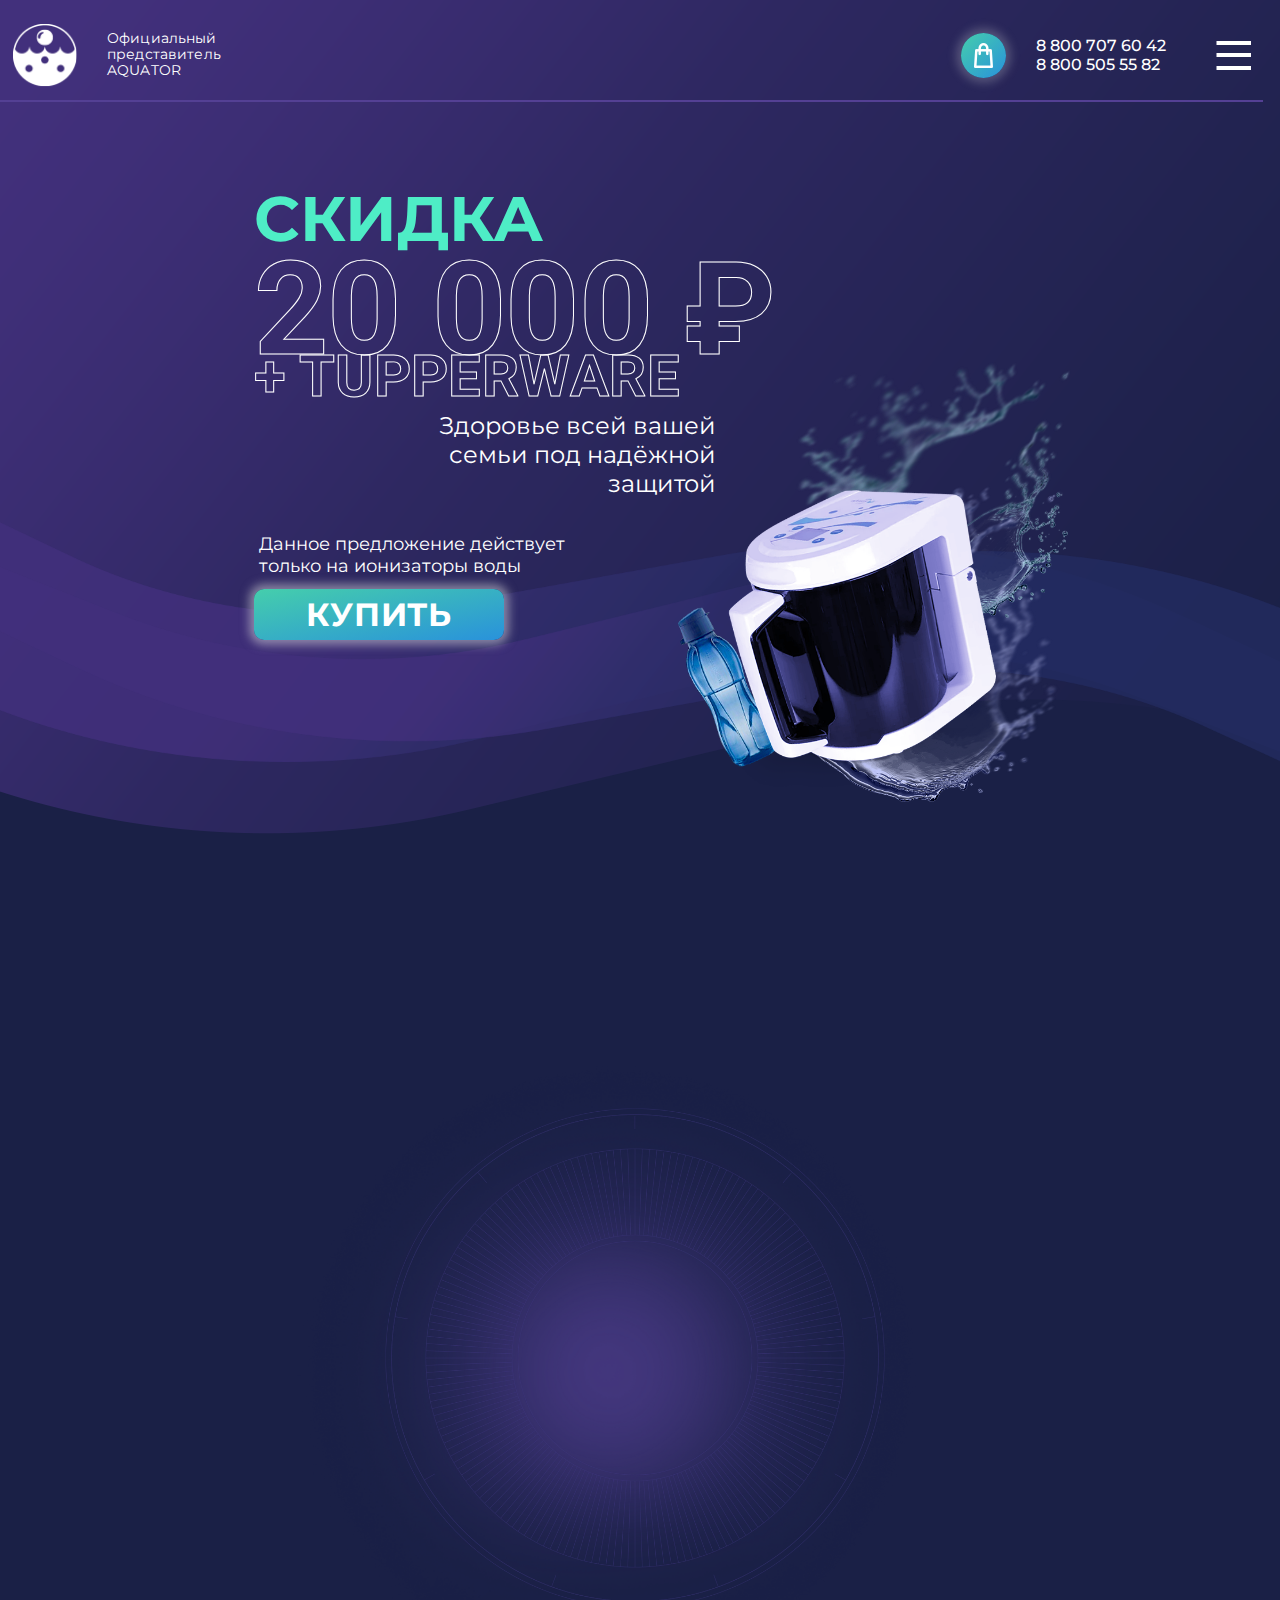
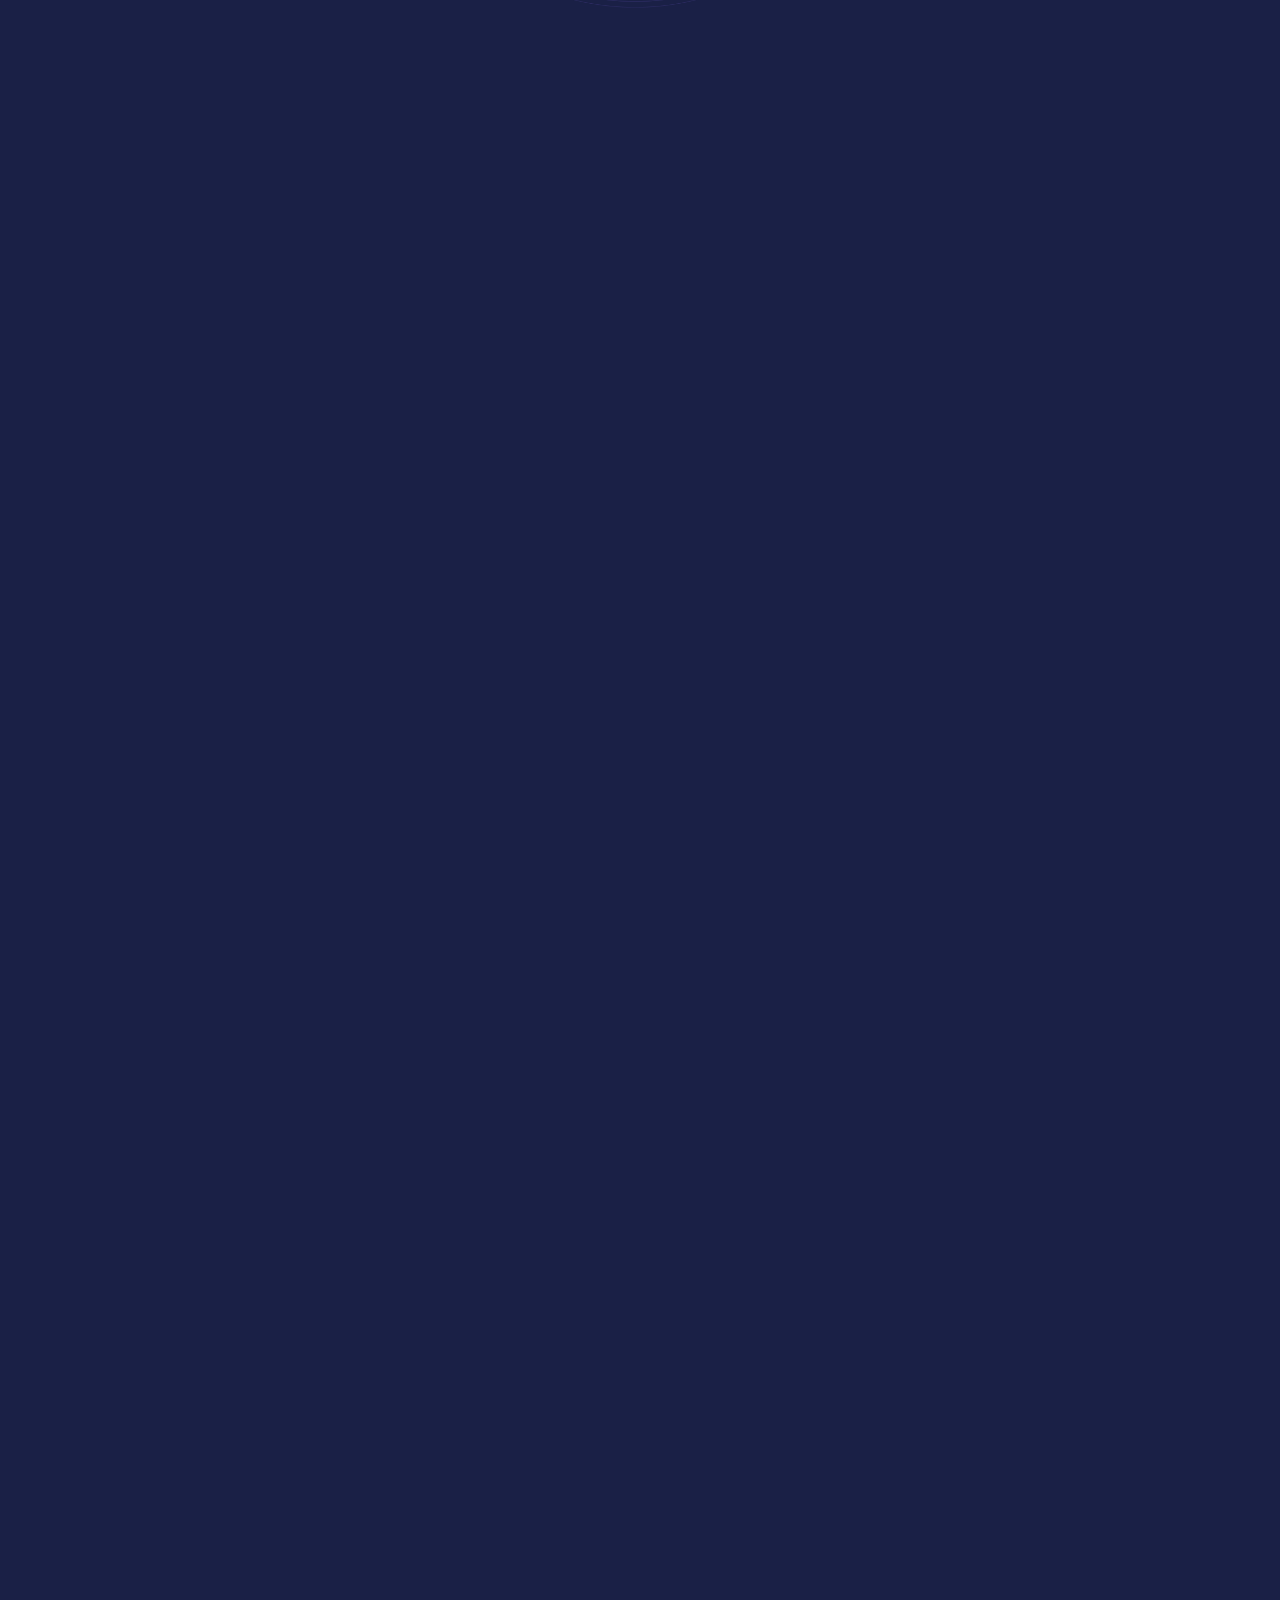
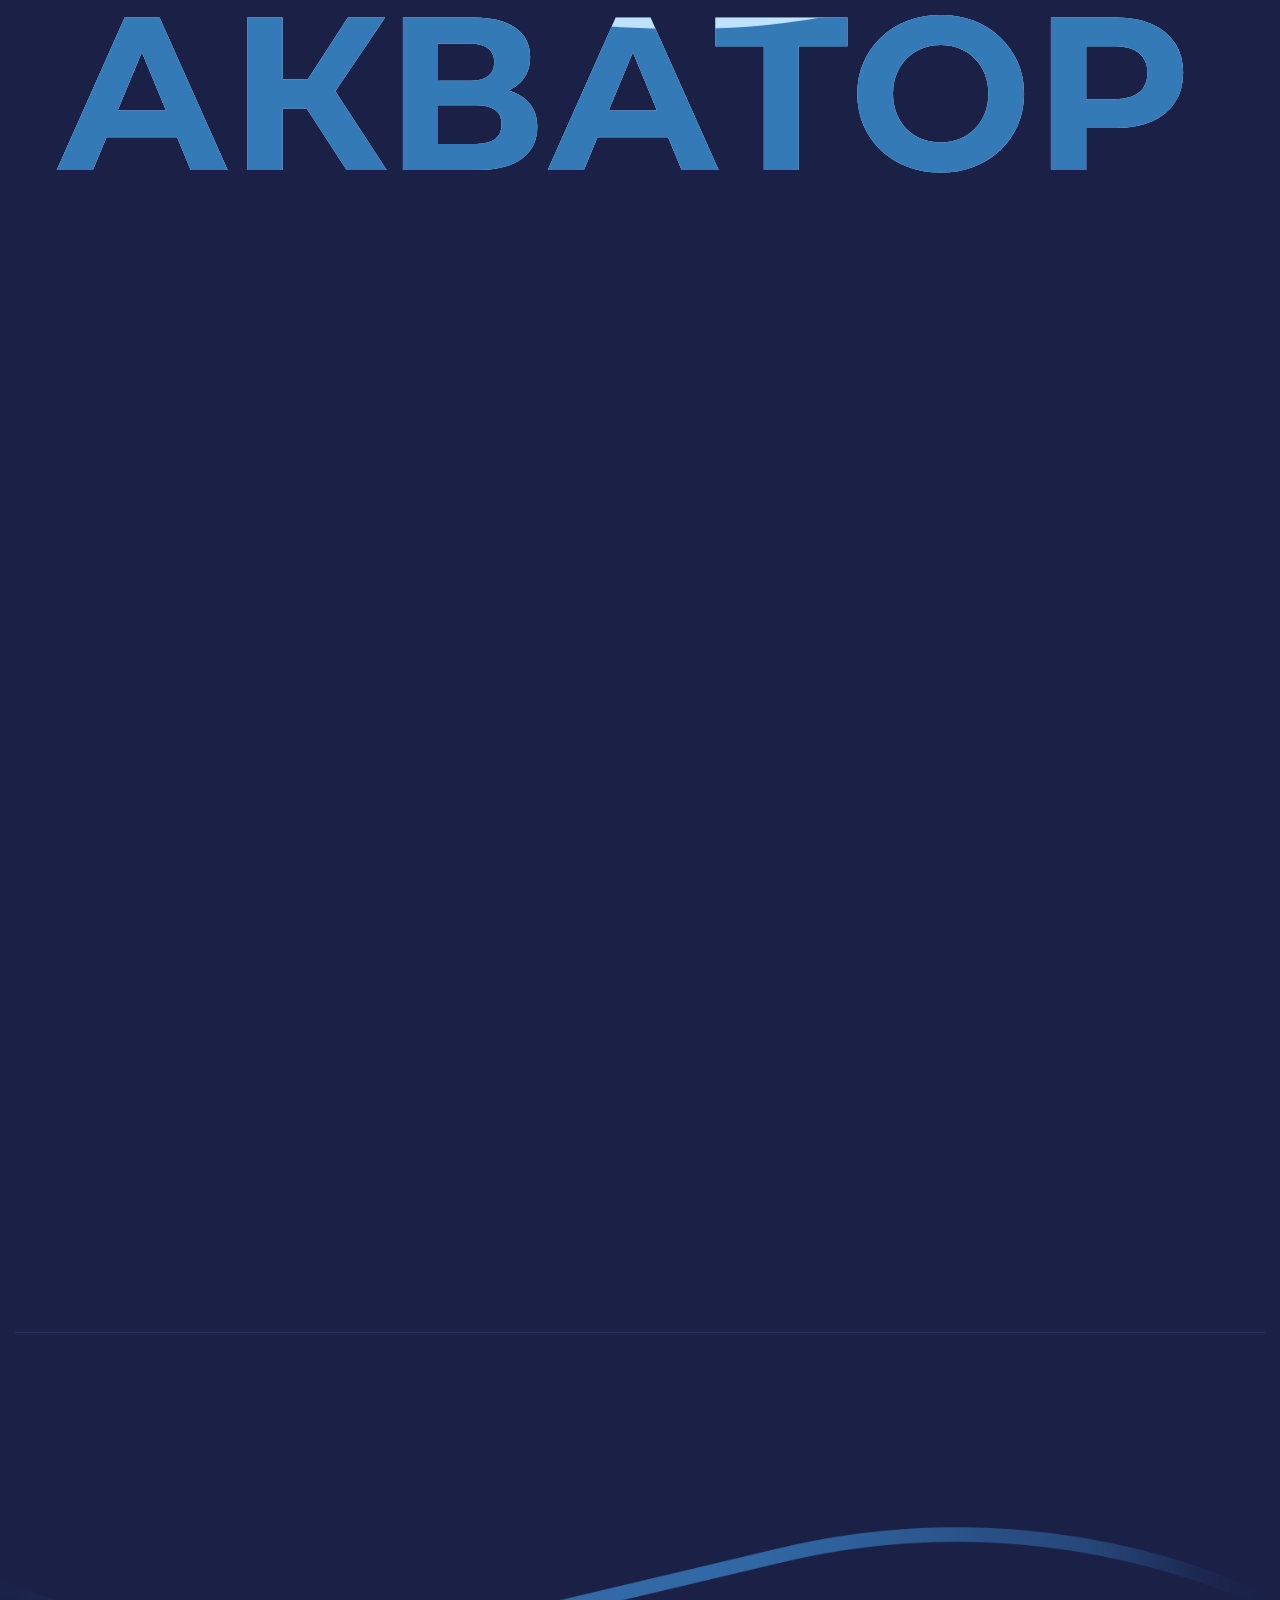
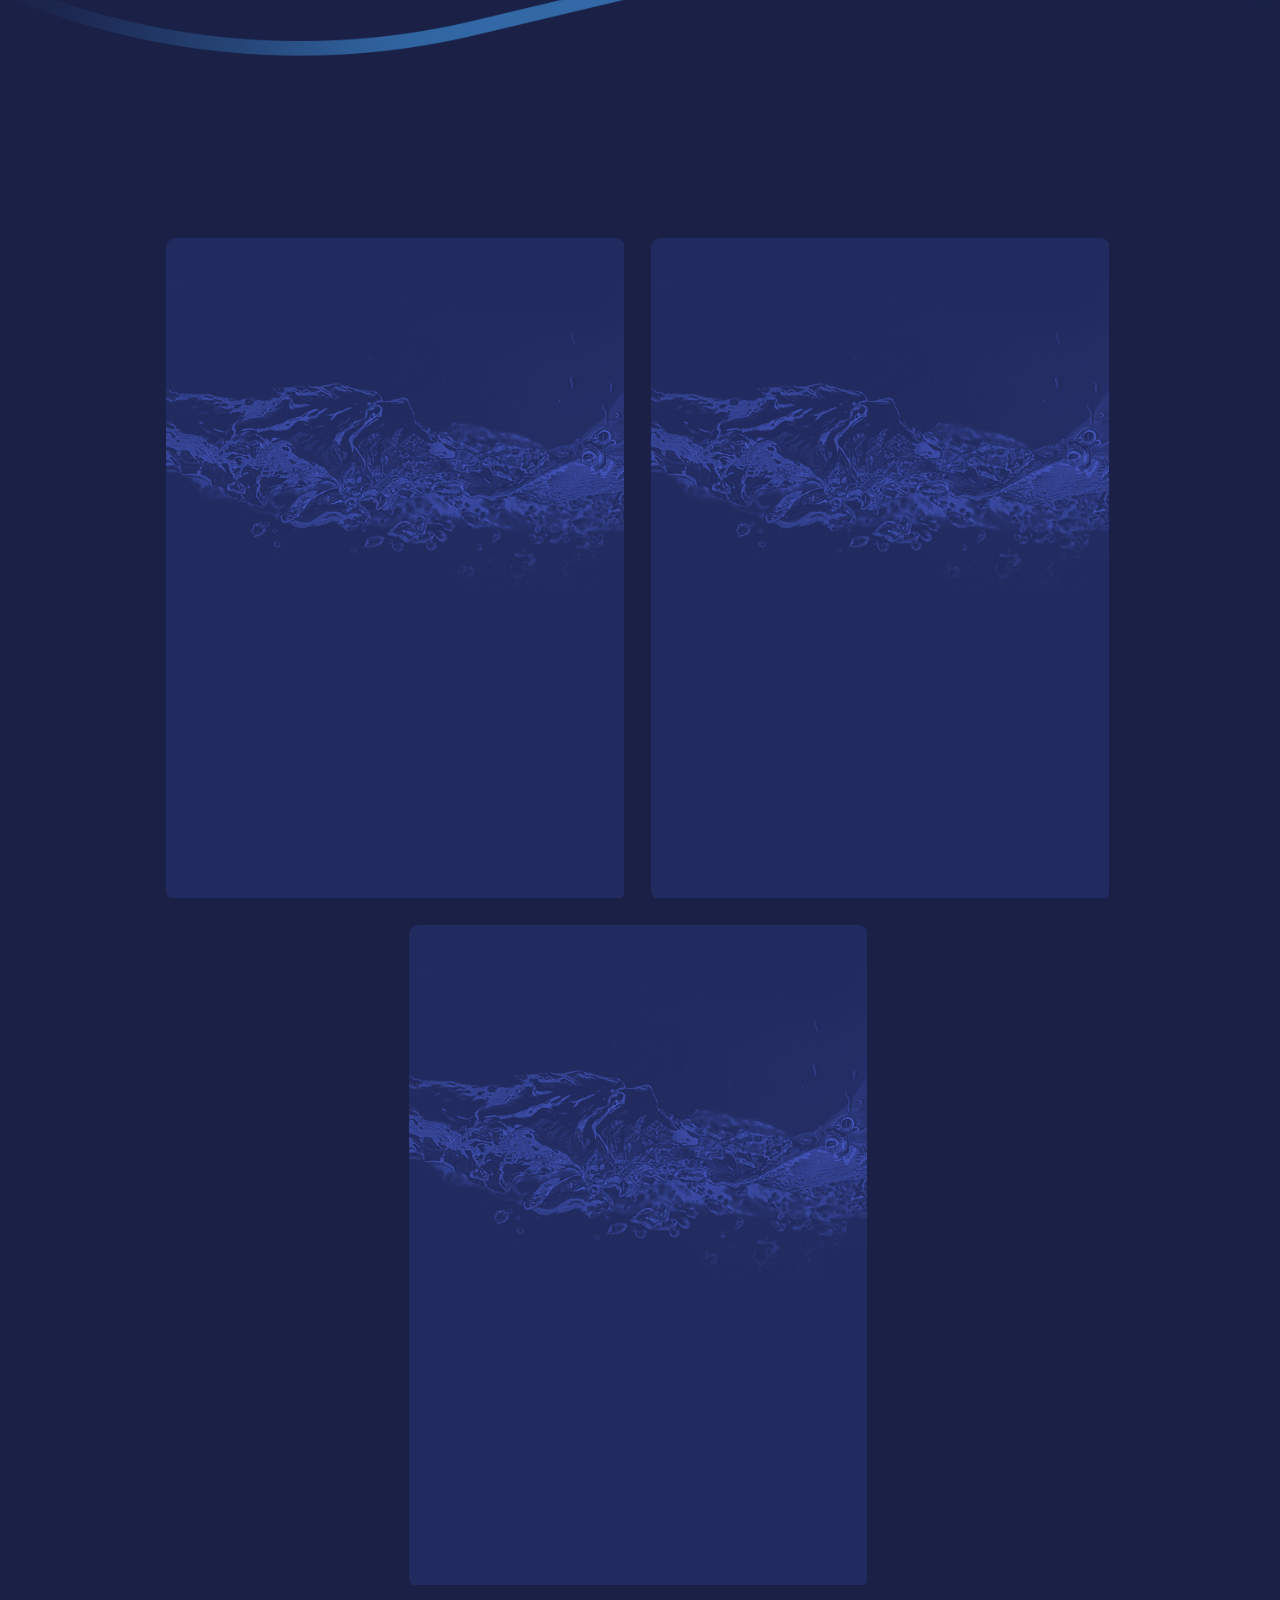
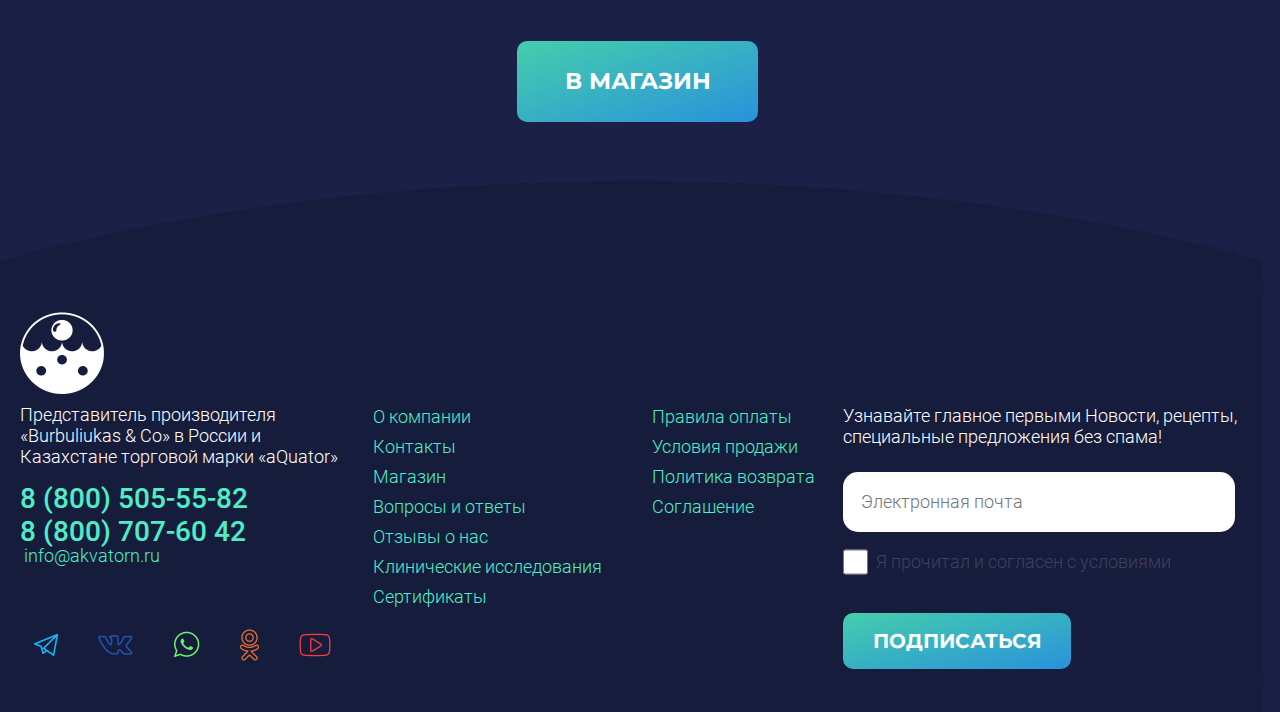
==== commit ad63cda1: "fix: fix animation" ====
--- a/index.html
+++ b/index.html
@@ -8,7 +8,7 @@
     <link rel="shortcut icon" href="favicon.ico" type="image/x-icon" />
     <title>Aquator</title>
   </head>
-  <body>
+  <body class="body">
     <header>
       <div class="header__container">
         <div class="header__logo">
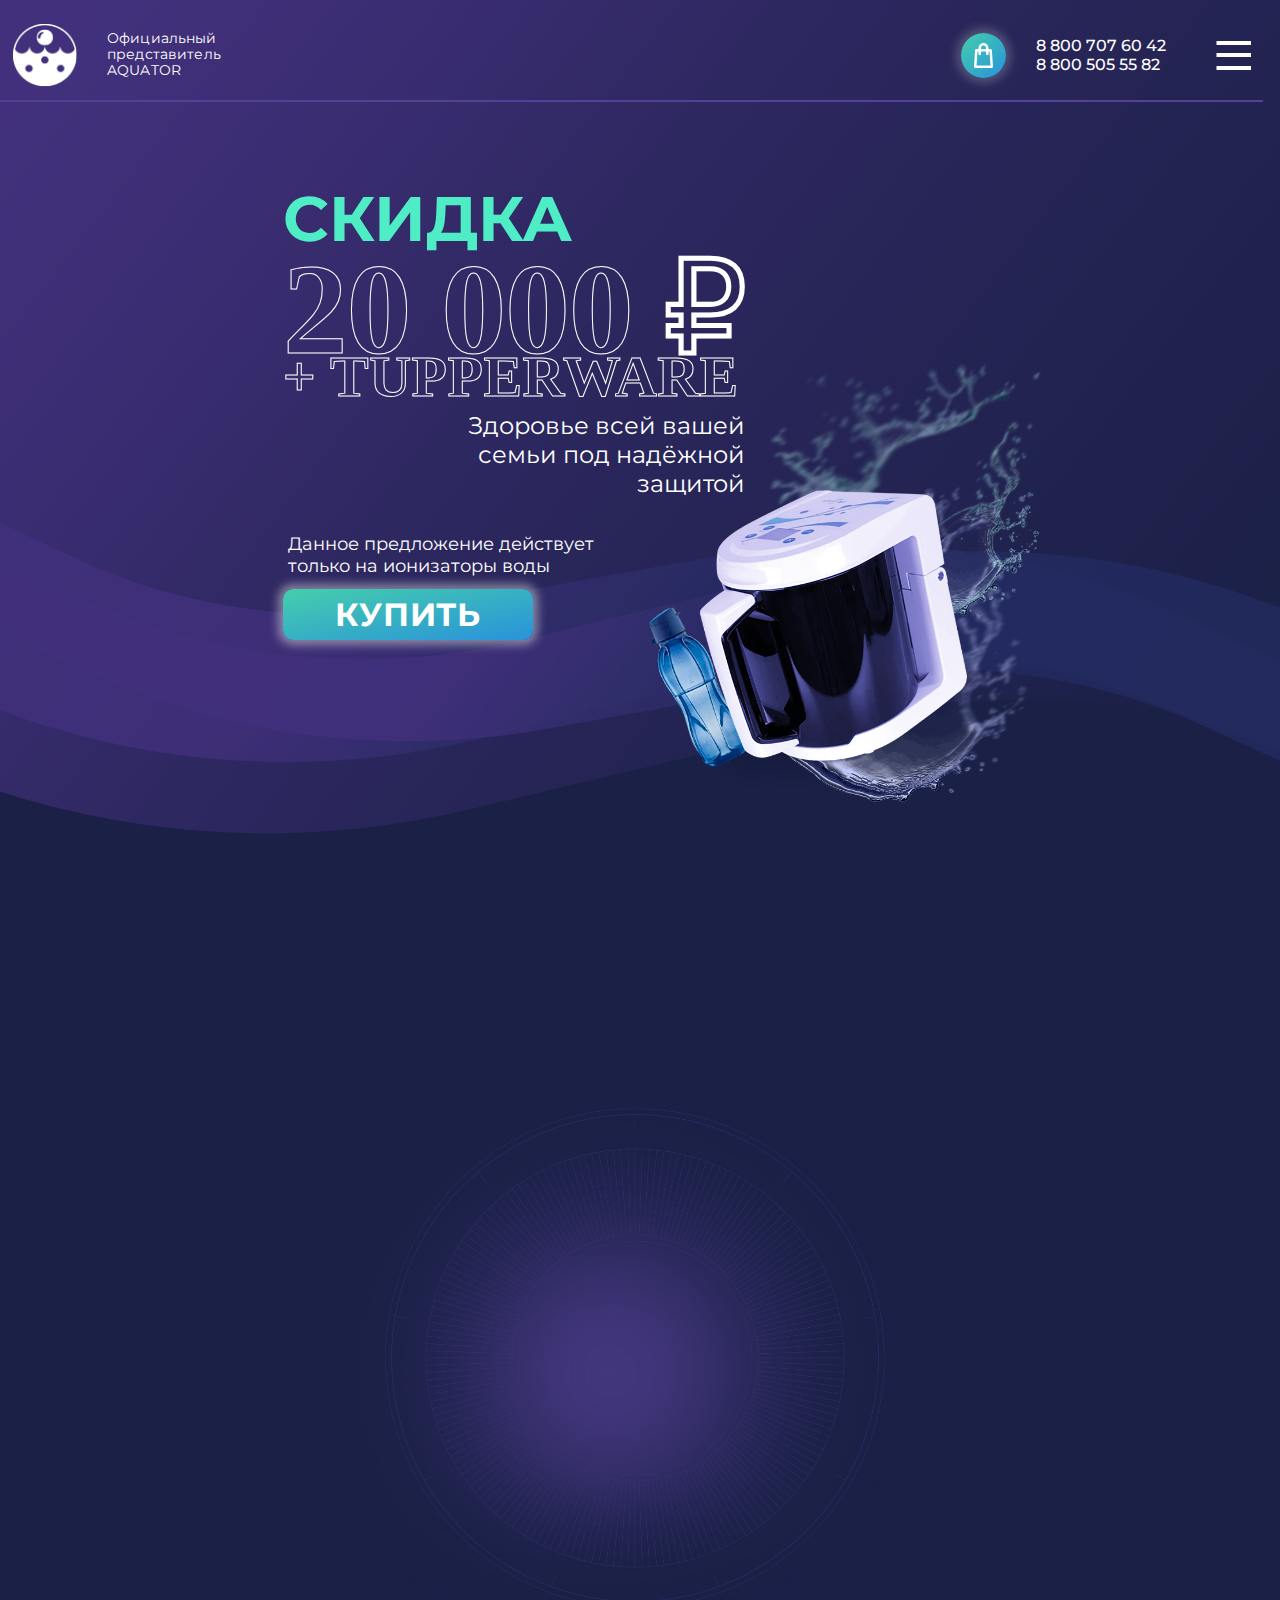
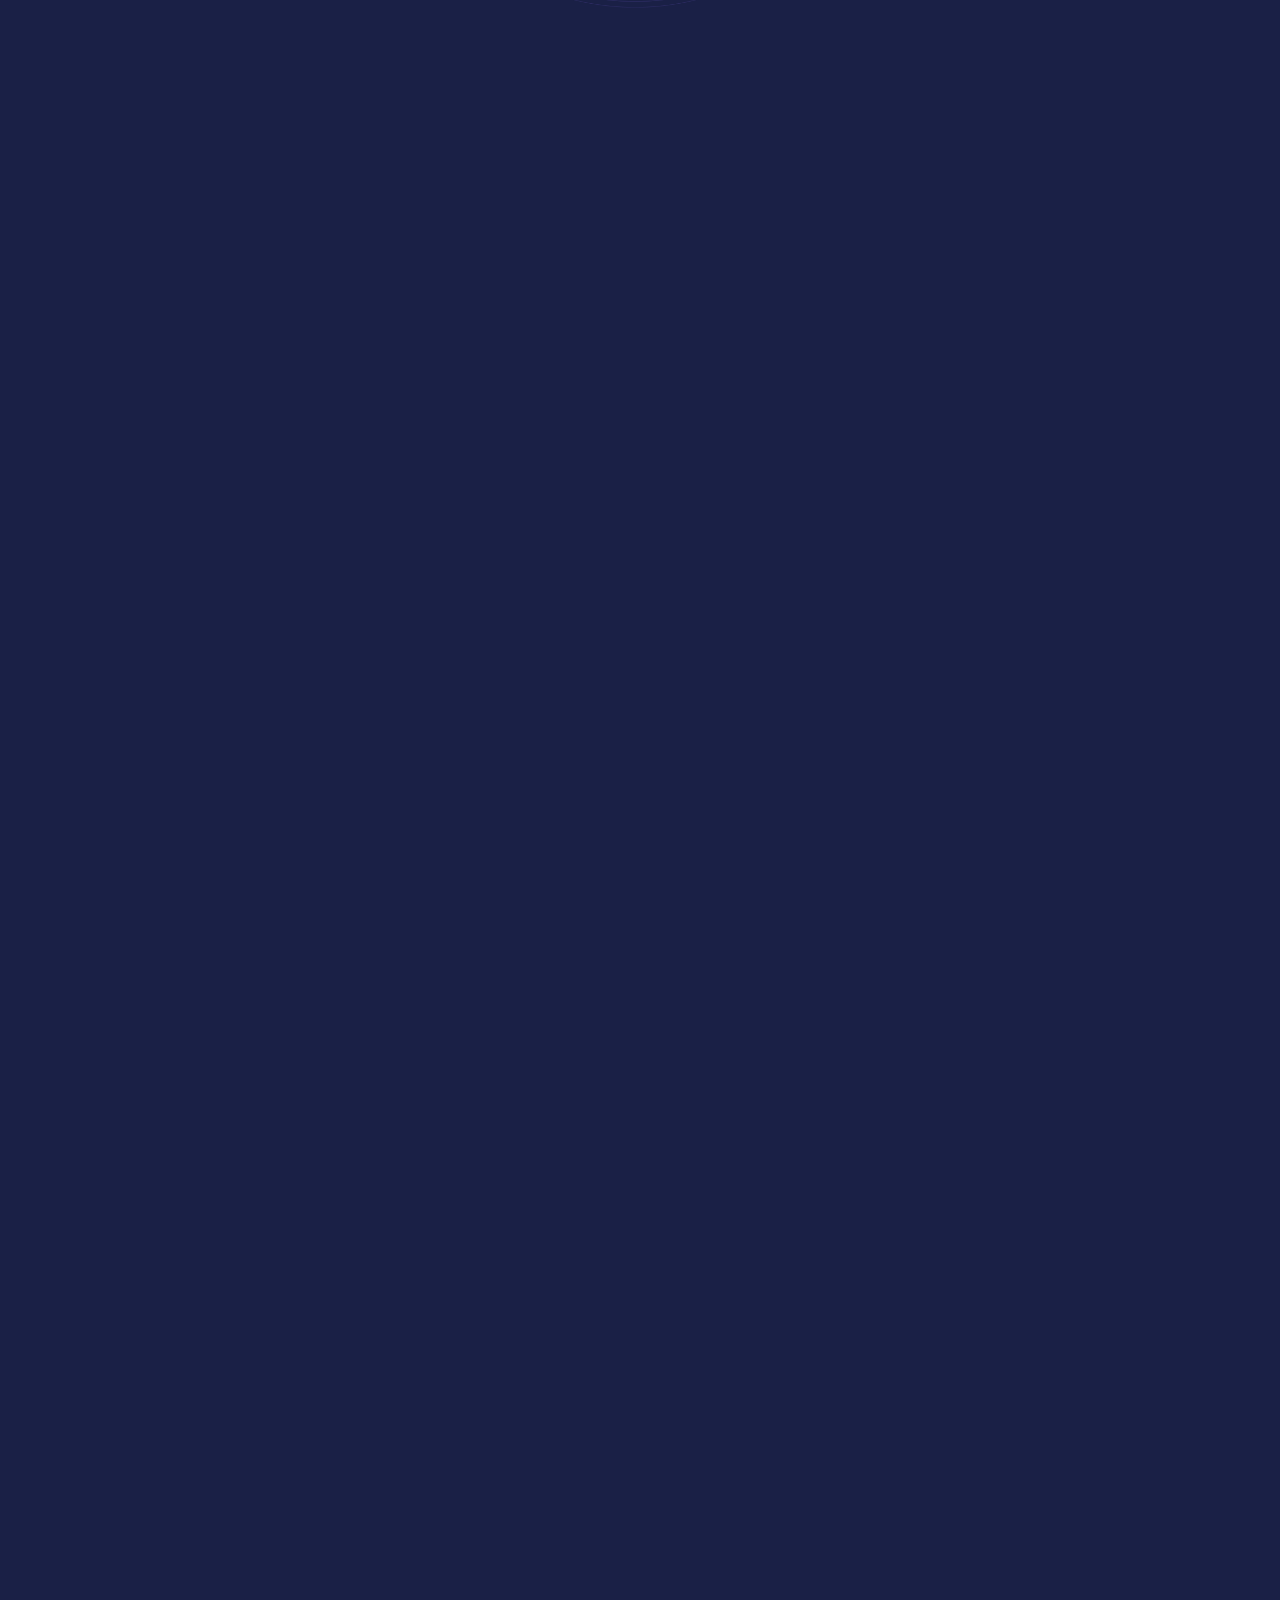
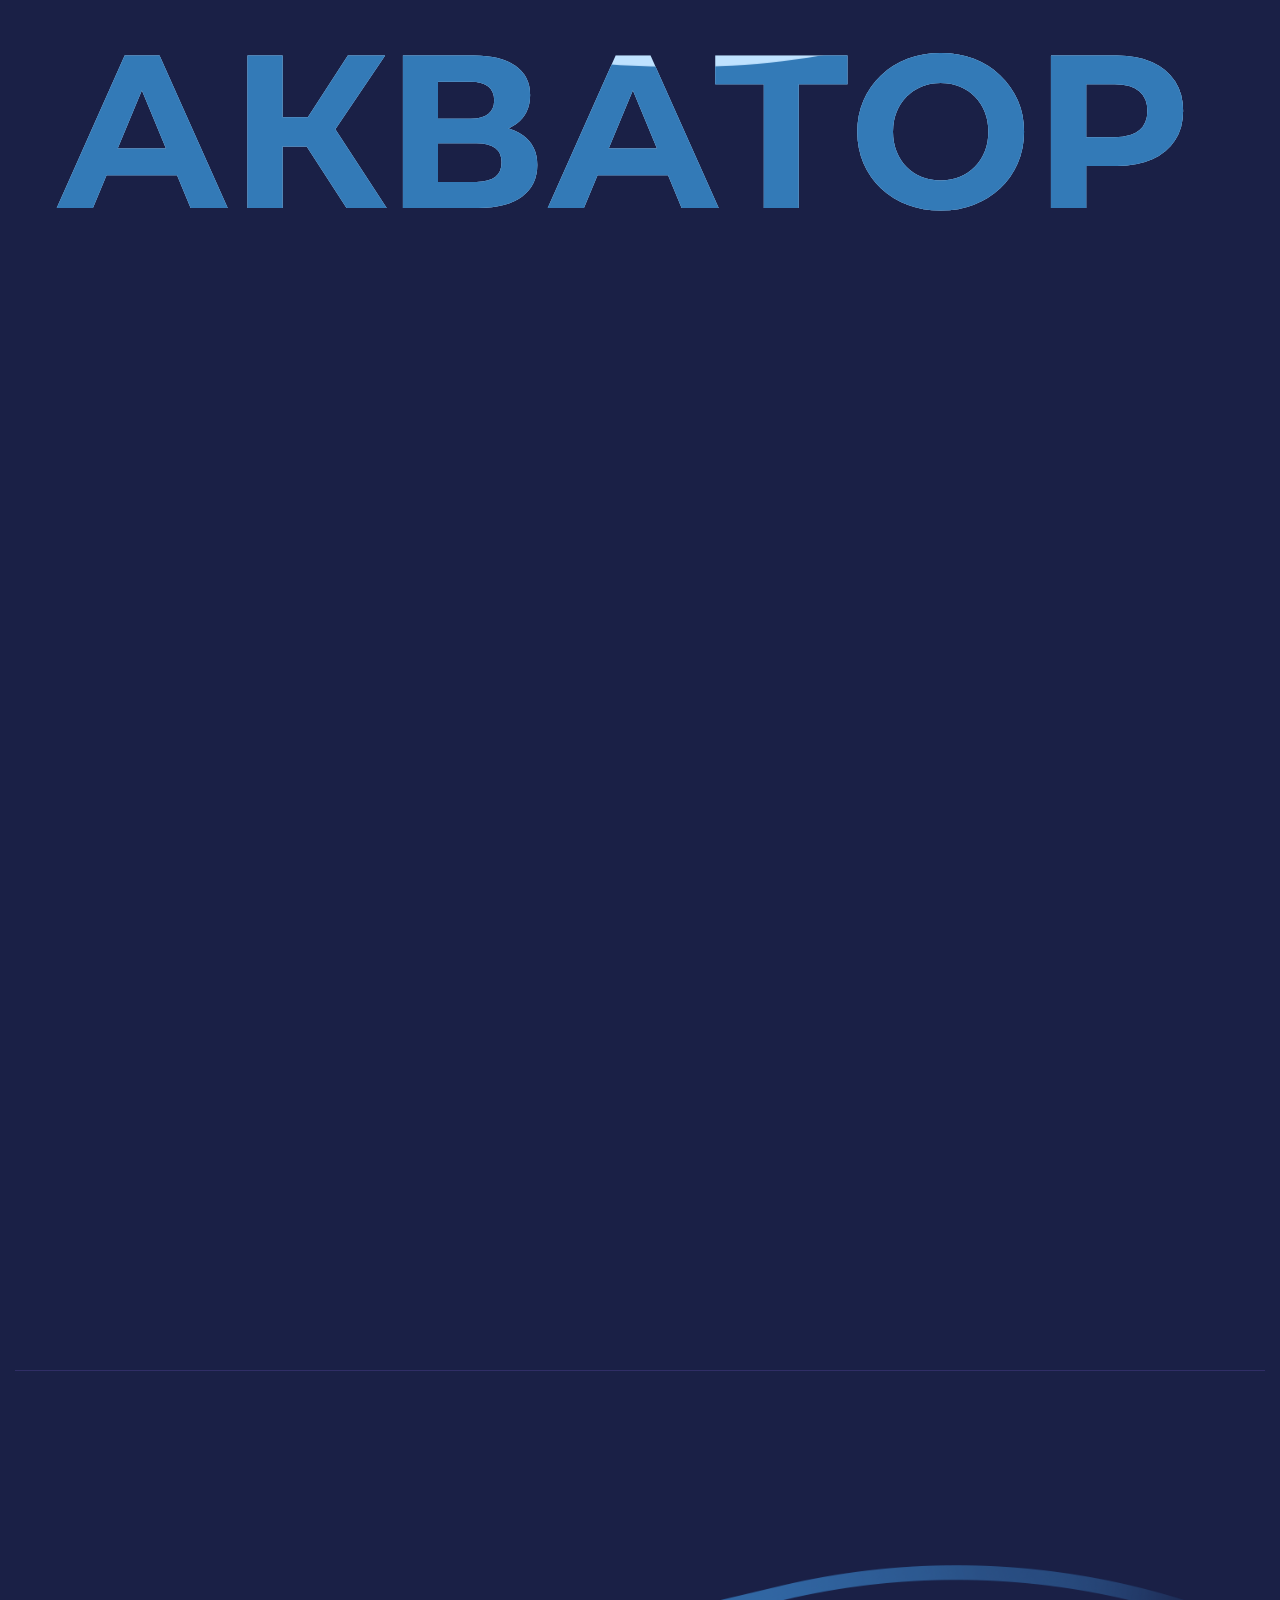
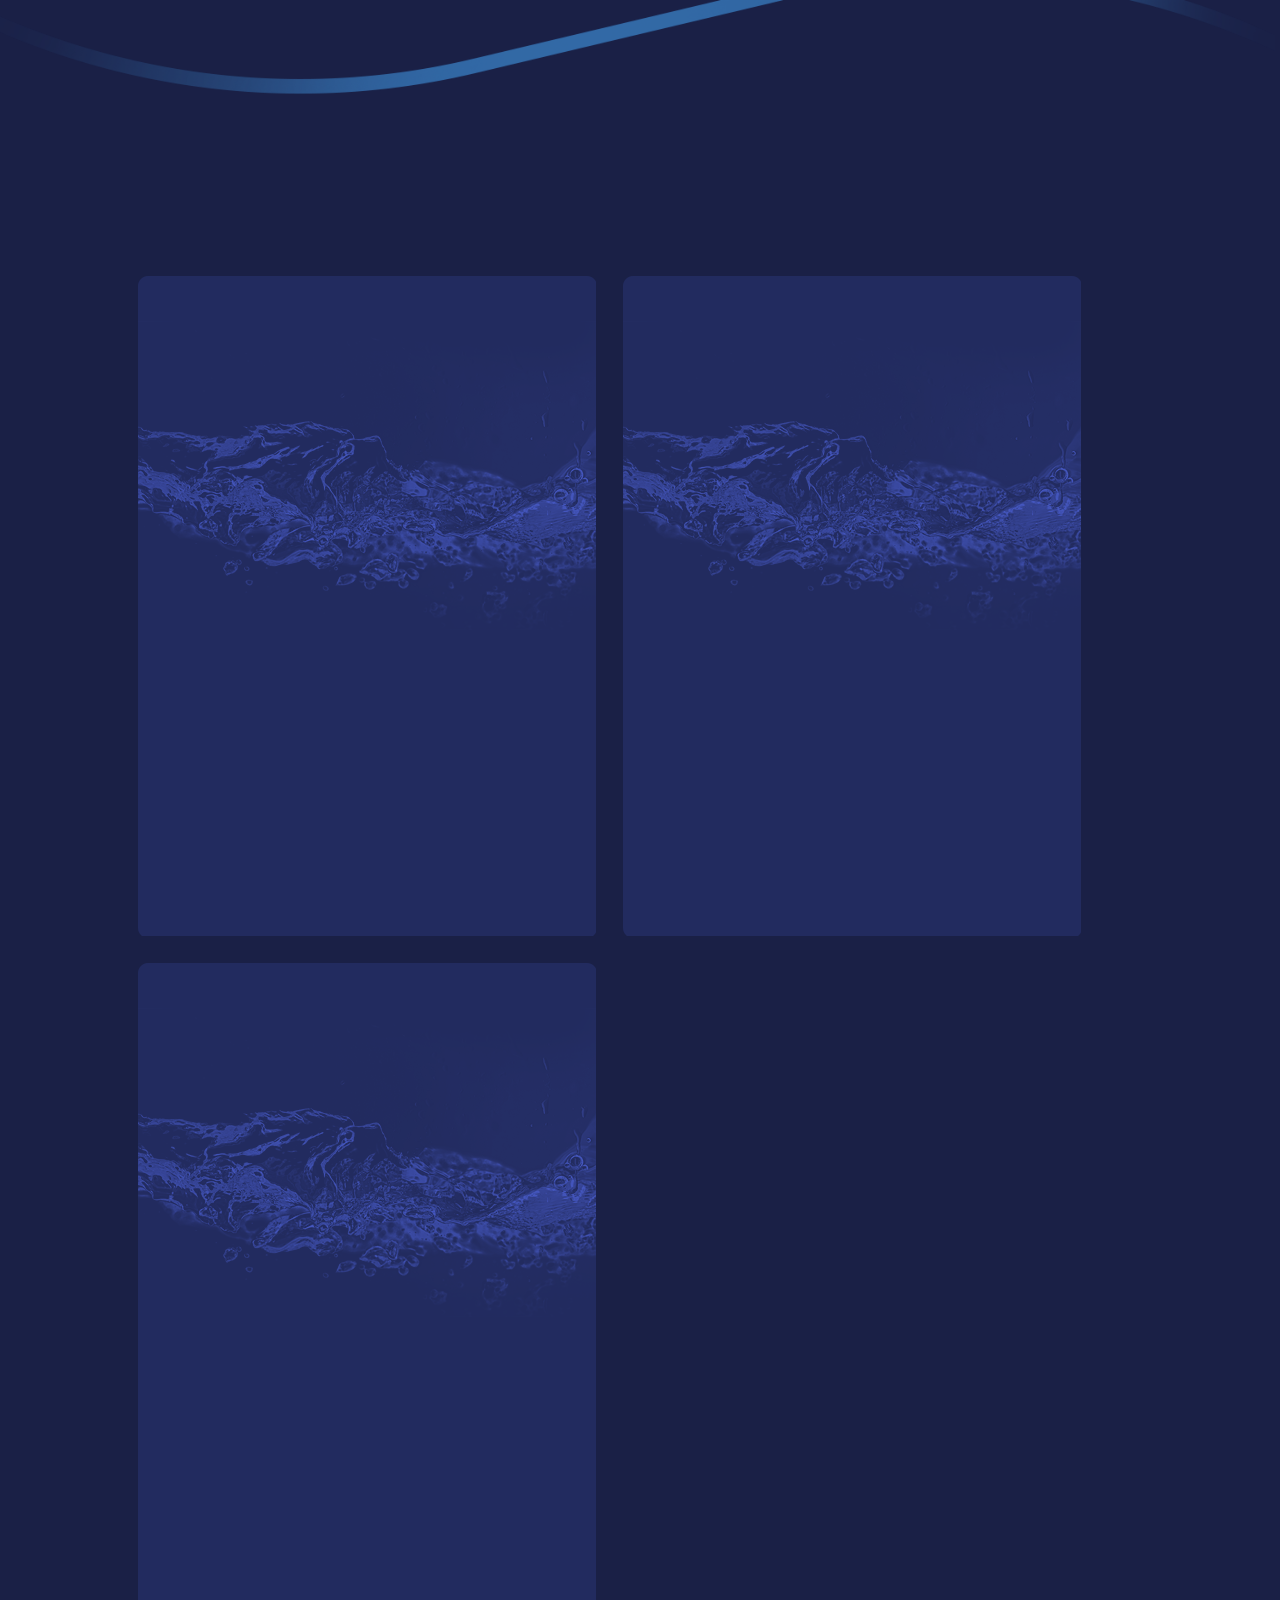
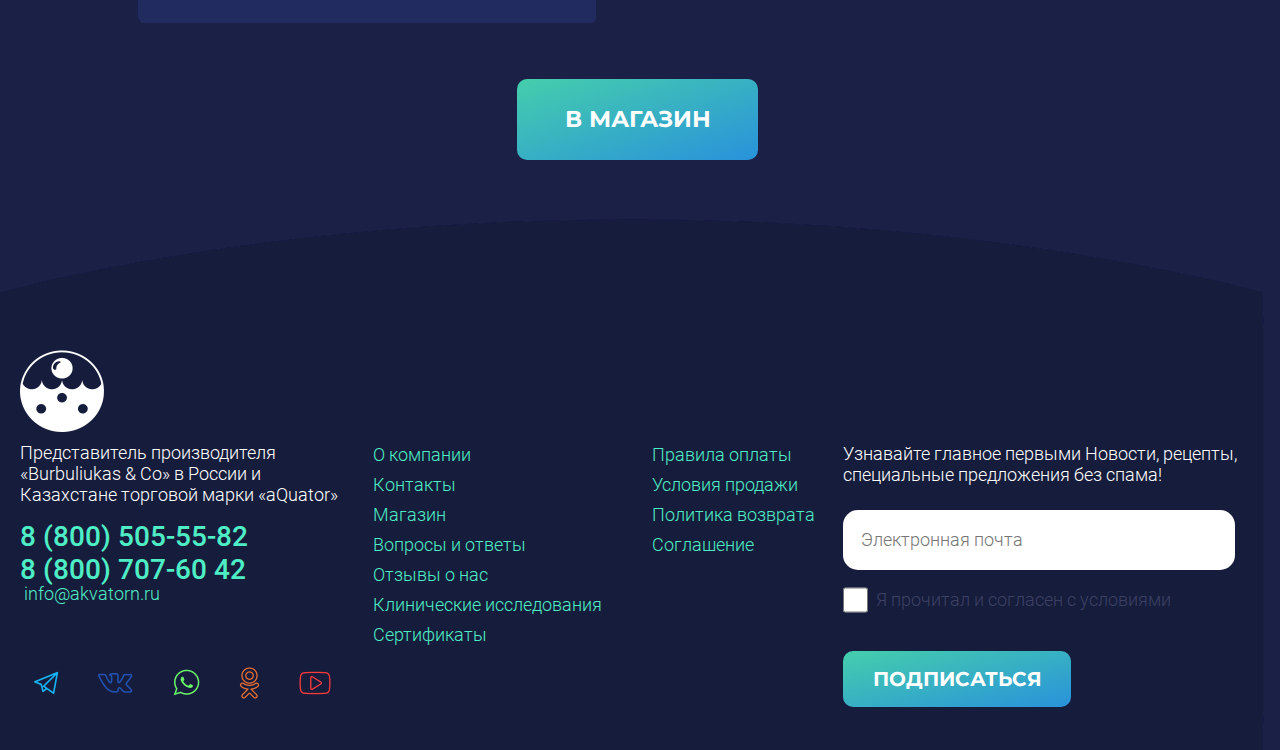
==== commit 03479349: "add: add questions page" ====
--- a/index.html
+++ b/index.html
@@ -23,7 +23,9 @@
             <li class="nav-menu-item"><a href="#">О компании</a></li>
             <li class="nav-menu-item"><a href="#">База знаний</a></li>
             <li class="nav-menu-item"><a href="#">Магазин</a></li>
-            <li class="nav-menu-item"><a href="#">Вопросы и ответы</a></li>
+            <li class="nav-menu-item">
+              <a href="./pages/questions/questions.html">Вопросы и ответы</a>
+            </li>
             <li class="nav-menu-item"><a href="#">Отзывы</a></li>
             <li class="nav-menu-item"><a href="#">Контакты</a></li>
           </ul>
